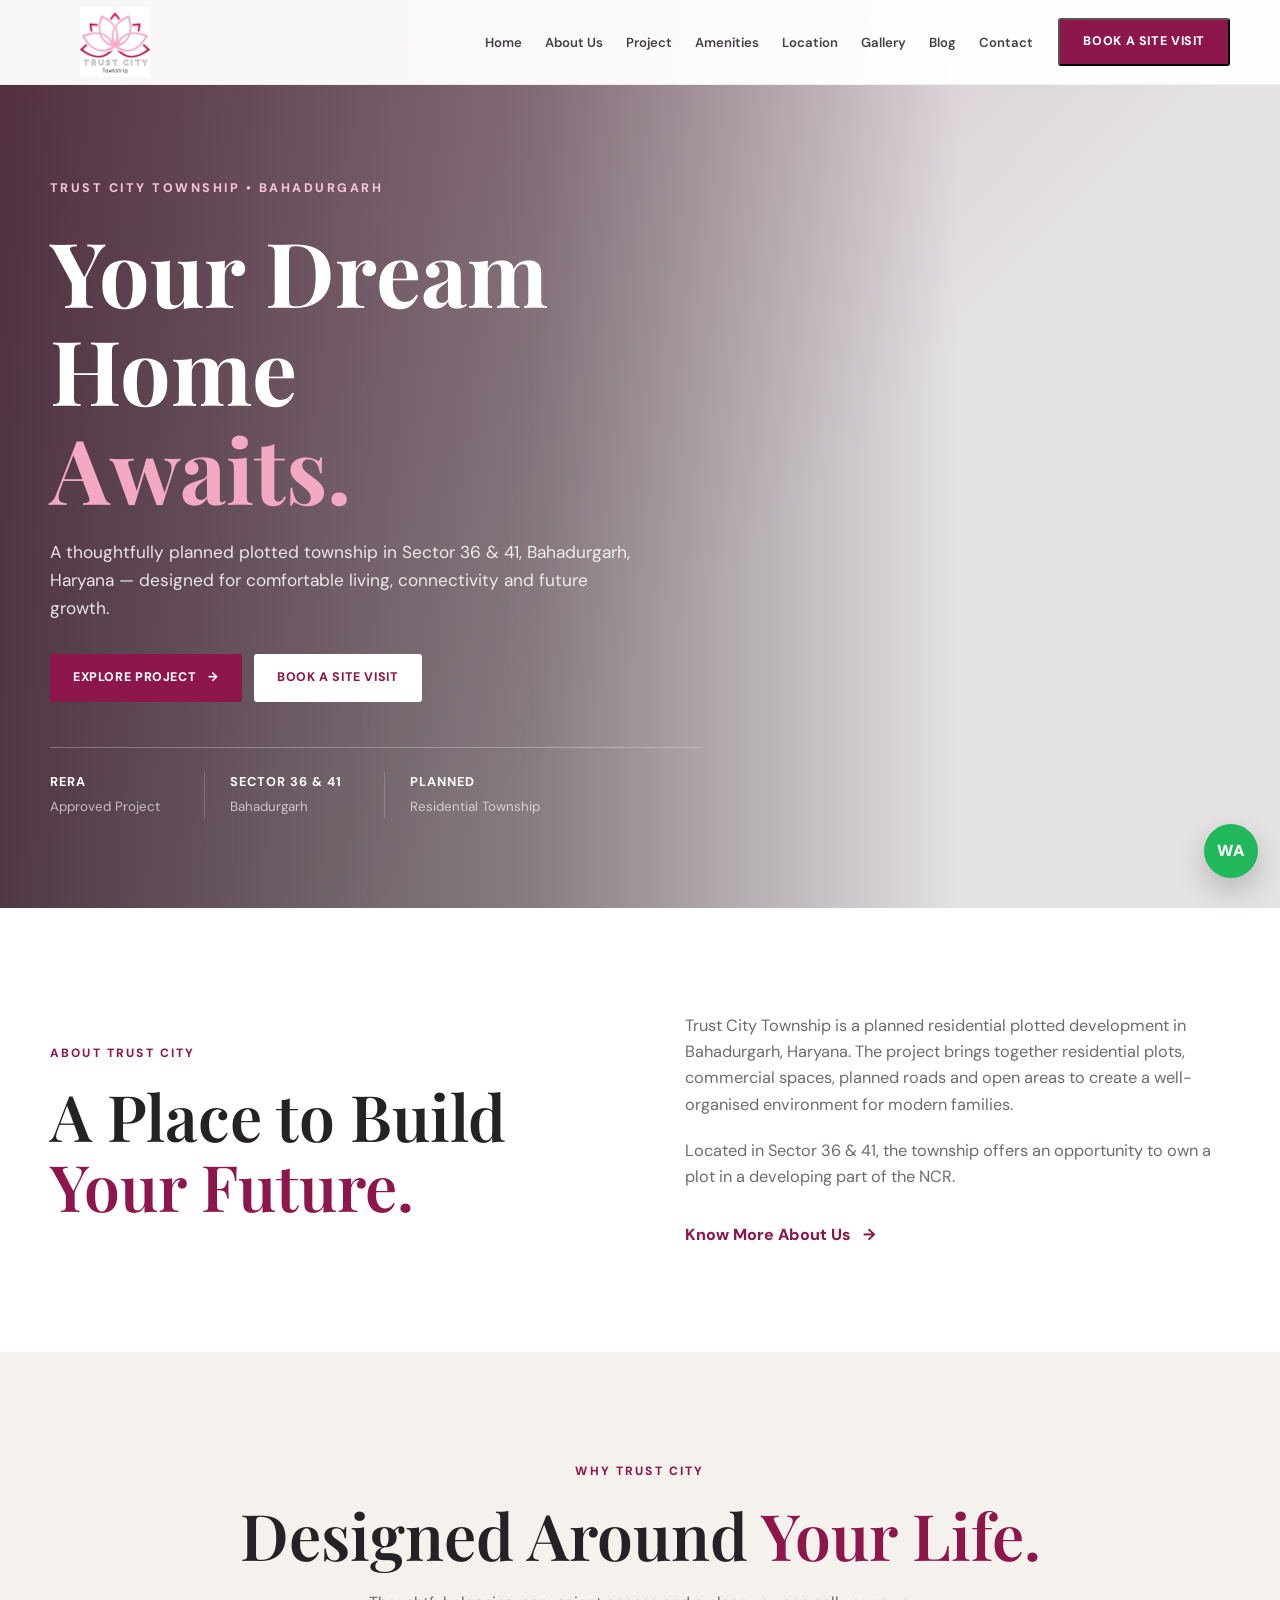
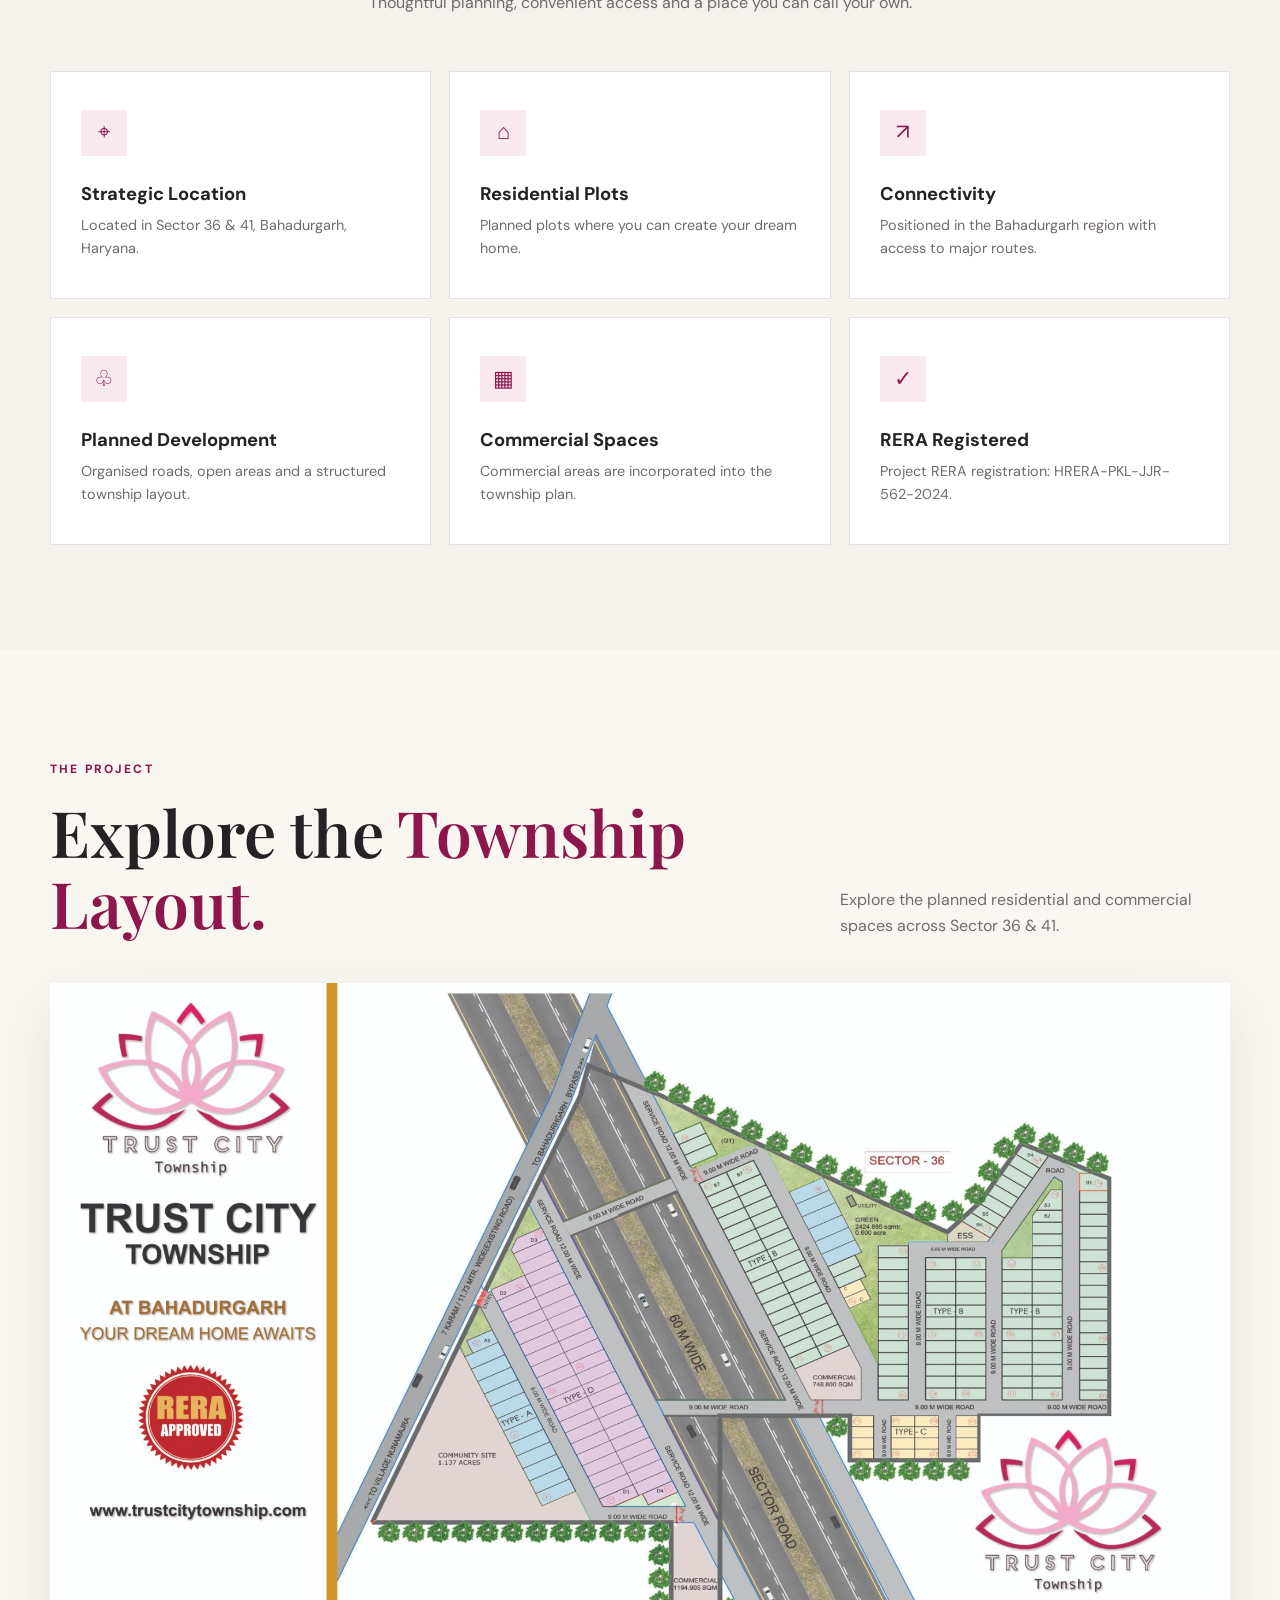
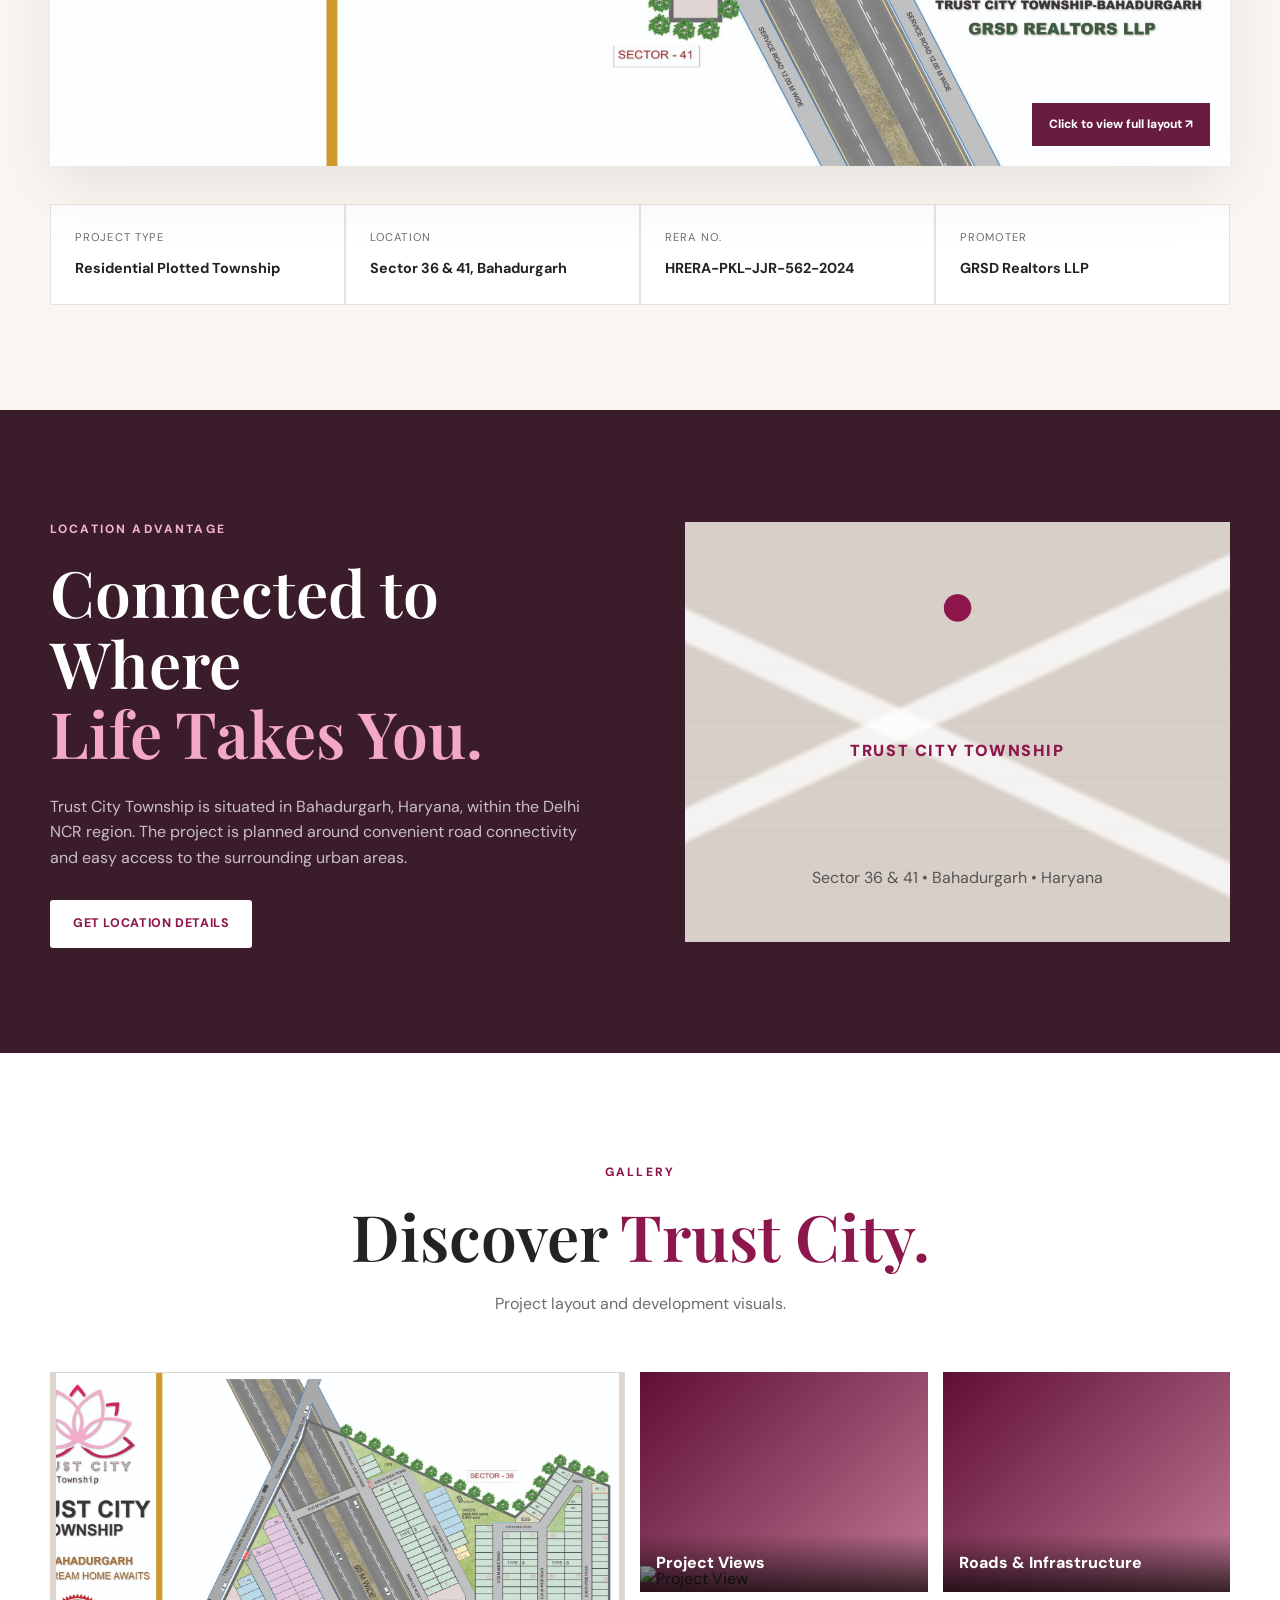
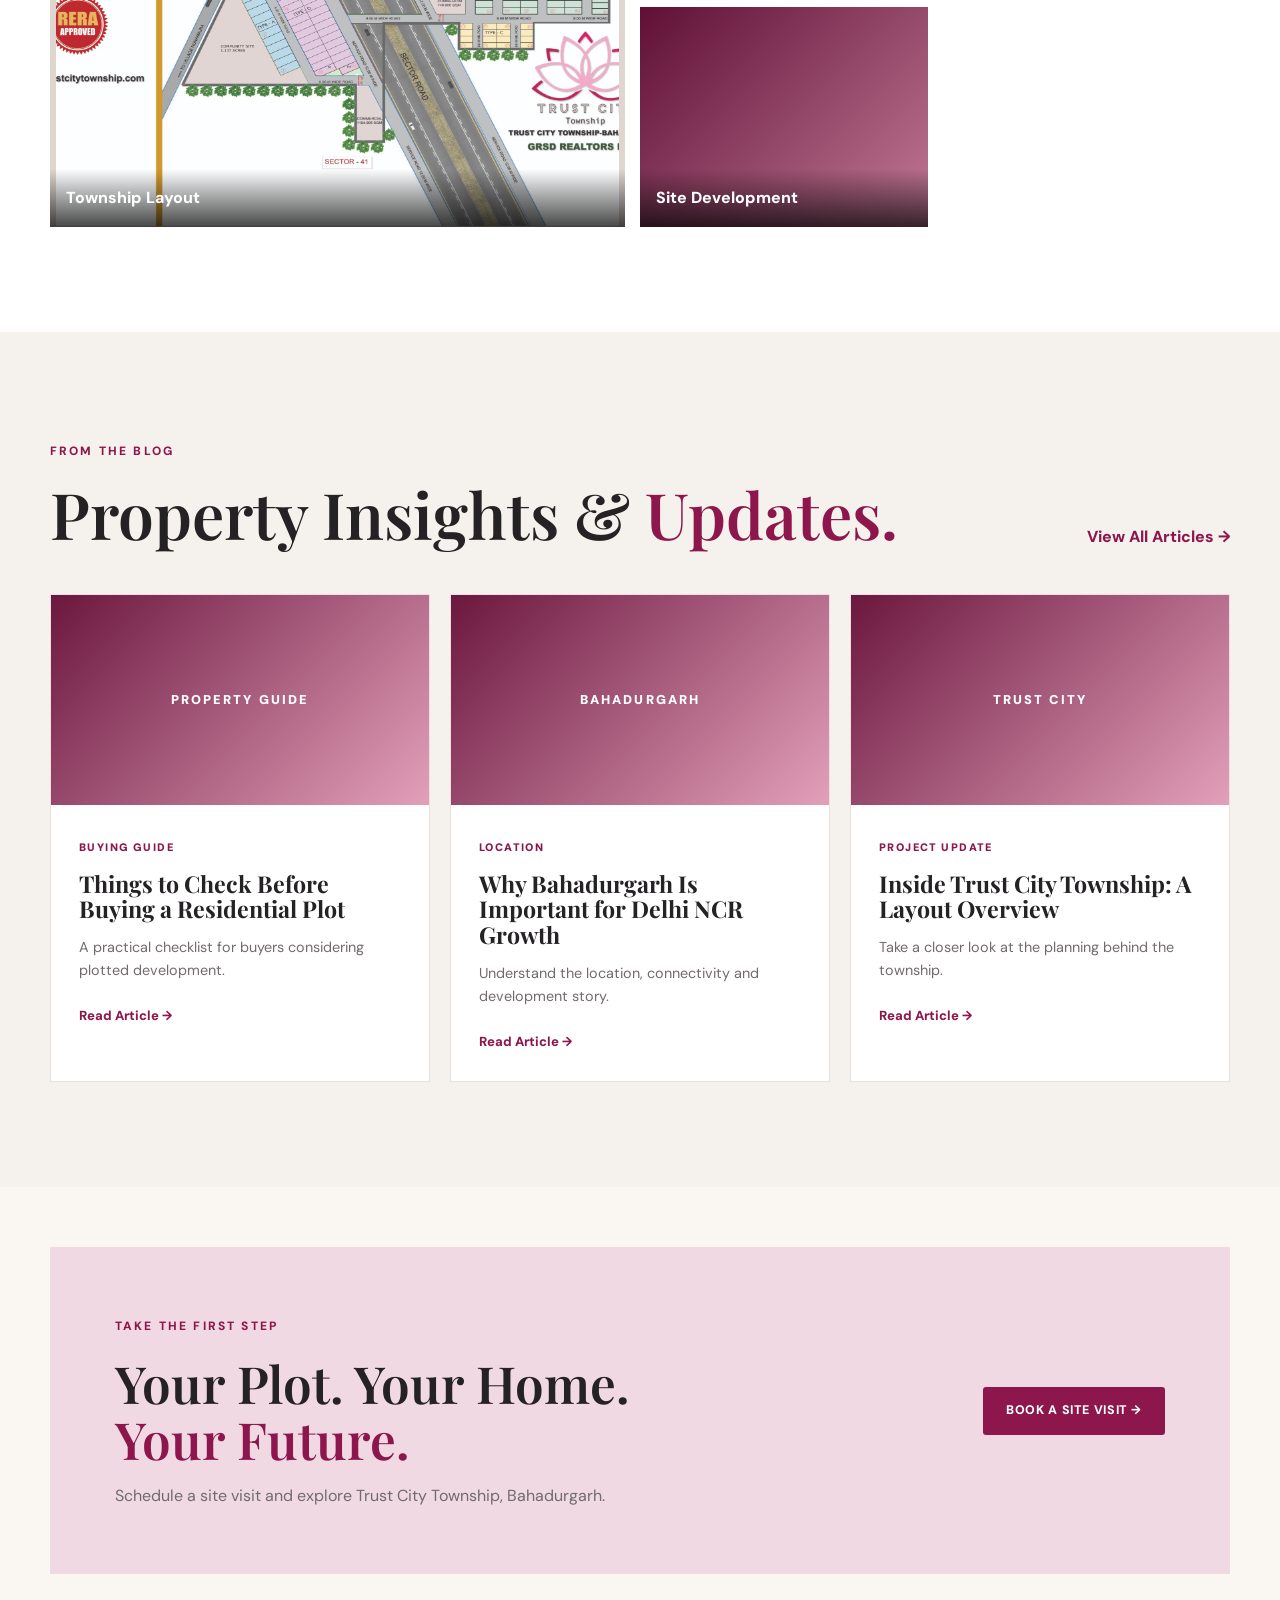
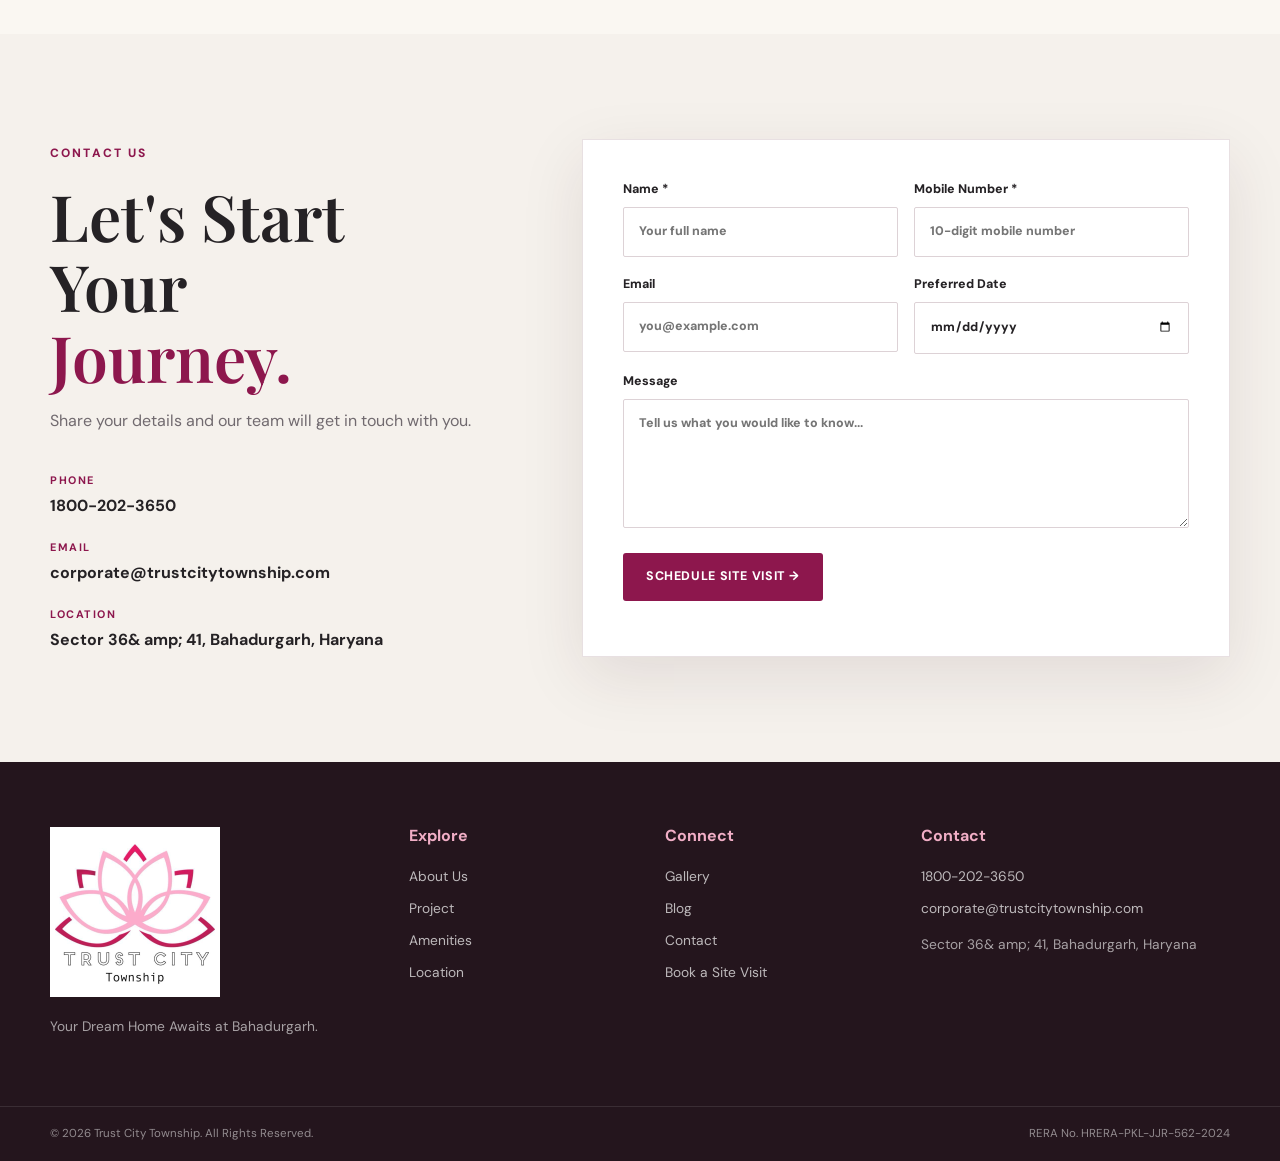
==== index.html @ a0c11e80 "first commit" ====
<!DOCTYPE html>
<html lang="en">
<head>
  <meta charset="UTF-8" />
  <meta name="viewport" content="width=device-width, initial-scale=1.0" />
  <meta name="description" content="Trust City Township — Your Dream Home Awaits at Bahadurgarh. Explore residential plots, township layout, location and site visit enquiries." />
  <meta name="keywords" content="Trust City Township, Bahadurgarh plots, residential plots Bahadurgarh, Sector 36 Bahadurgarh, Sector 41 Bahadurgarh" />
  <meta name="theme-color" content="#8d174d" />
  <title>Trust City Township | Bahadurgarh</title>
  <link rel="preconnect" href="https://fonts.googleapis.com">
  <link rel="preconnect" href="https://fonts.gstatic.com" crossorigin>
  <link href="https://fonts.googleapis.com/css2?family=DM+Sans:wght@400;500;600;700&family=Playfair+Display:wght@500;600;700&display=swap" rel="stylesheet">
  <link rel="stylesheet" href="style.css" />
</head>
<style>/* =========================================
   BOOK A SITE VISIT POPUP
========================================= */

.site-visit-overlay {
  position: fixed;
  inset: 0;
  background: rgba(20, 10, 15, 0.68);
  backdrop-filter: blur(4px);
  -webkit-backdrop-filter: blur(4px);

  display: none;
  align-items: center;
  justify-content: center;

  padding: 20px;
  z-index: 99999;

  animation: overlayFade .25s ease;
}

.site-visit-overlay.show {
  display: flex;
}


/* POPUP */

.site-visit-popup {
  width: min(920px, 100%);
  max-height: 92vh;

  background: #fff;

  display: grid;
  grid-template-columns: 42% 58%;

  position: relative;

  overflow: auto;

  box-shadow: 0 30px 100px rgba(0,0,0,.35);

  animation: popupOpen .3s ease;
}


/* LEFT SIDE */

.site-visit-left {
  background: #351321;
  color: #fff;

  padding: 45px 38px;

  display: flex;
  flex-direction: column;
  justify-content: center;

  position: relative;
  overflow: hidden;
}

.site-visit-left::before {
  content: "";

  position: absolute;

  width: 300px;
  height: 300px;

  border: 1px solid rgba(232,164,187,.18);

  border-radius: 50%;

  right: -140px;
  bottom: -120px;
}

.site-visit-left::after {
  content: "";

  position: absolute;

  width: 170px;
  height: 170px;

  border: 1px solid rgba(232,164,187,.12);

  border-radius: 50%;

  left: -100px;
  top: -80px;
}

.site-visit-label {
  color: #e8a4bb;

  font-size: 10px;
  font-weight: 800;

  letter-spacing: .18em;
  text-transform: uppercase;

  margin-bottom: 16px;
}

.site-visit-left h2 {
  font-family: "Playfair Display", serif;

  font-size: 45px;
  line-height: 1.08;

  margin-bottom: 18px;

  position: relative;
  z-index: 2;
}

.site-visit-left h2 em {
  color: #e8a4bb;
  font-style: normal;
}

.site-visit-left > p {
  color: rgba(255,255,255,.68);

  font-size: 13px;
  line-height: 1.8;

  margin-bottom: 28px;

  position: relative;
  z-index: 2;
}


/* BENEFITS */

.visit-benefits {
  position: relative;
  z-index: 2;
}

.visit-benefit {
  display: flex;
  align-items: center;

  gap: 12px;

  margin: 13px 0;

  color: rgba(255,255,255,.8);

  font-size: 12px;
}

.visit-check {
  width: 25px;
  height: 25px;

  border-radius: 50%;

  display: flex;
  align-items: center;
  justify-content: center;

  background: rgba(232,164,187,.13);

  color: #e8a4bb;

  font-size: 12px;
}


/* RIGHT SIDE */

.site-visit-right {
  padding: 42px 42px;

  background: #fff;

  position: relative;
}

.site-visit-right h3 {
  font-family: "Playfair Display", serif;

  font-size: 35px;

  color: #211d20;

  margin-bottom: 7px;
}

.site-visit-right > p {
  color: #777176;

  font-size: 13px;

  margin-bottom: 25px;
}


/* CLOSE BUTTON */

.site-visit-close {
  position: absolute;

  top: 15px;
  right: 15px;

  width: 38px;
  height: 38px;

  border: 1px solid #e8dfe3;

  background: #fff;

  color: #555;

  border-radius: 50%;

  font-size: 22px;

  line-height: 1;

  cursor: pointer;

  display: flex;
  align-items: center;
  justify-content: center;

  transition: .2s;

  z-index: 5;
}

.site-visit-close:hover {
  background: #861548;
  border-color: #861548;
  color: #fff;
}


/* FORM */

.visit-form-row {
  display: grid;

  grid-template-columns: 1fr 1fr;

  gap: 14px;
}

.visit-form-group {
  margin-bottom: 15px;
}

.visit-form-group label {
  display: block;

  color: #4c464a;

  font-size: 10px;

  font-weight: 800;

  text-transform: uppercase;

  letter-spacing: .07em;

  margin-bottom: 7px;
}

.visit-form-group input,
.visit-form-group select,
.visit-form-group textarea {
  width: 100%;

  border: 1px solid #e8dfe3;

  background: #fff;

  padding: 12px 13px;

  outline: none;

  color: #211d20;

  font-size: 13px;

  transition: .2s;
}

.visit-form-group input:focus,
.visit-form-group select:focus,
.visit-form-group textarea:focus {
  border-color: #861548;

  box-shadow:
    0 0 0 3px rgba(134,21,72,.06);
}

.visit-form-group textarea {
  min-height: 75px;

  resize: vertical;
}


/* SUBMIT */

.visit-submit {
  width: 100%;

  border: none;

  background: #861548;

  color: #fff;

  padding: 15px;

  font-size: 11px;

  font-weight: 800;

  letter-spacing: .08em;

  text-transform: uppercase;

  cursor: pointer;

  transition: .25s;
}

.visit-submit:hover {
  background: #6d103b;

  transform: translateY(-2px);
}

.visit-note {
  color: #999;

  font-size: 9px;

  line-height: 1.5;

  margin-top: 9px;

  text-align: center;
}


/* ANIMATIONS */

@keyframes overlayFade {

  from {
    opacity: 0;
  }

  to {
    opacity: 1;
  }

}

@keyframes popupOpen {

  from {
    opacity: 0;
    transform: translateY(25px) scale(.97);
  }

  to {
    opacity: 1;
    transform: translateY(0) scale(1);
  }

}


/* MOBILE */

@media(max-width: 700px) {

  .site-visit-overlay {
    padding: 12px;
  }

  .site-visit-popup {
    grid-template-columns: 1fr;

    max-height: 94vh;

    overflow-y: auto;
  }

  .site-visit-left {
    padding: 30px 25px;
  }

  .site-visit-left h2 {
    font-size: 35px;
  }

  .visit-benefits {
    display: grid;

    grid-template-columns: 1fr 1fr;

    gap: 5px 12px;
  }

  .visit-benefit {
    margin: 7px 0;
  }

  .site-visit-right {
    padding: 32px 22px;
  }

  .site-visit-right h3 {
    font-size: 30px;
  }

  .visit-form-row {
    grid-template-columns: 1fr;
    gap: 0;
  }

}</style>

<body>
  <header class="header" id="header">
    <div class="container nav">
      <a class="brand" href="index.html" aria-label="Trust City Township home">
        <img src="assets/trust-city-logo.jpg" alt="Trust City Township logo" />
      </a>

      <button class="menu-toggle" id="menuToggle" aria-label="Open menu" aria-expanded="false">
        <span></span><span></span><span></span>
      </button>

      <nav class="nav-links" id="navLinks">
        <a href="index.html">Home</a>
        <a href="aboutus.html">About Us</a>
        <a href="project.html">Project</a>
        <a href="amenities.html">Amenities</a>
        <a href="location.html">Location</a>
        <a href="gallery.html">Gallery</a>
        <a href="blog.html">Blog</a>
        <a href="contact.html">Contact</a>
      </nav>

     <button class="nav-cta" onclick="openSiteVisit()">
  Book a Site Visit
</button>
    </div>
  </header>

  <main>
    <section class="hero" id="home">
      <div class="hero-overlay"></div>
      <div class="container hero-content">
        <div class="hero-copy">
          <span class="eyebrow">TRUST CITY TOWNSHIP • BAHADURGARH</span>
          <h1>Your Dream Home <span>Awaits.</span></h1>
          <p>
            A thoughtfully planned plotted township in Sector 36 &amp; 41,
            Bahadurgarh, Haryana — designed for comfortable living,
            connectivity and future growth.
          </p>
          <div class="hero-actions">
            <a class="btn btn-primary" href="project.html">Explore Project <span>→</span></a>
            <a class="btn btn-light" href="contact.html">Book a Site Visit</a>
          </div>

          <div class="trust-strip">
            <div><strong>RERA</strong><small>Approved Project</small></div>
            <div><strong>SECTOR 36 &amp; 41</strong><small>Bahadurgarh</small></div>
            <div><strong>PLANNED</strong><small>Residential Township</small></div>
          </div>
        </div>
      </div>
    </section>

    <section class="intro section" id="about">
      <div class="container two-col">
        <div>
          <span class="section-label">ABOUT TRUST CITY</span>
          <h2>A Place to Build<br><em>Your Future.</em></h2>
        </div>
        <div class="section-text">
          <p>
            Trust City Township is a planned residential plotted development
            in Bahadurgarh, Haryana. The project brings together residential
            plots, commercial spaces, planned roads and open areas to create
            a well-organised environment for modern families.
          </p>
          <p>
            Located in Sector 36 &amp; 41, the township offers an opportunity
            to own a plot in a developing part of the NCR.
          </p>
          <a class="text-link" href="aboutus.html">Know More About Us <span>→</span></a>
        </div>
      </div>
    </section>

    <section class="features section section-soft" id="amenities">
      <div class="container">
        <div class="section-heading center">
          <span class="section-label">WHY TRUST CITY</span>
          <h2>Designed Around <em>Your Life.</em></h2>
          <p>Thoughtful planning, convenient access and a place you can call your own.</p>
        </div>

        <div class="feature-grid">
          <article class="feature-card">
            <div class="icon">⌖</div>
            <h3>Strategic Location</h3>
            <p>Located in Sector 36 &amp; 41, Bahadurgarh, Haryana.</p>
          </article>
          <article class="feature-card">
            <div class="icon">⌂</div>
            <h3>Residential Plots</h3>
            <p>Planned plots where you can create your dream home.</p>
          </article>
          <article class="feature-card">
            <div class="icon">↗</div>
            <h3>Connectivity</h3>
            <p>Positioned in the Bahadurgarh region with access to major routes.</p>
          </article>
          <article class="feature-card">
            <div class="icon">♧</div>
            <h3>Planned Development</h3>
            <p>Organised roads, open areas and a structured township layout.</p>
          </article>
          <article class="feature-card">
            <div class="icon">▦</div>
            <h3>Commercial Spaces</h3>
            <p>Commercial areas are incorporated into the township plan.</p>
          </article>
          <article class="feature-card">
            <div class="icon">✓</div>
            <h3>RERA Registered</h3>
            <p>Project RERA registration: HRERA-PKL-JJR-562-2024.</p>
          </article>
        </div>
      </div>
    </section>

    <section class="project section" id="project">
      <div class="container">
        <div class="project-heading">
          <div>
            <span class="section-label">THE PROJECT</span>
            <h2>Explore the <em>Township Layout.</em></h2>
          </div>
          <p>
            Explore the planned residential and commercial spaces across
            Sector 36 &amp; 41.
          </p>
        </div>

        <button class="layout-viewer" id="layoutViewer" aria-label="Open full township layout">
          <img src="assets/trust-city-layout.jpg" alt="Trust City Township layout plan" />
          <span class="zoom-badge">Click to view full layout ↗</span>
        </button>

        <div class="project-stats">
          <div><span>Project Type</span><strong>Residential Plotted Township</strong></div>
          <div><span>Location</span><strong>Sector 36 &amp; 41, Bahadurgarh</strong></div>
          <div><span>RERA No.</span><strong>HRERA-PKL-JJR-562-2024</strong></div>
          <div><span>Promoter</span><strong>GRSD Realtors LLP</strong></div>
        </div>
      </div>
    </section>

    <section class="location section section-dark" id="location">
      <div class="container two-col location-grid">
        <div>
          <span class="section-label light">LOCATION ADVANTAGE</span>
          <h2>Connected to Where<br><em>Life Takes You.</em></h2>
          <p>
            Trust City Township is situated in Bahadurgarh, Haryana, within
            the Delhi NCR region. The project is planned around convenient
            road connectivity and easy access to the surrounding urban areas.
          </p>
          <a class="btn btn-light" href="contact.html">Get Location Details</a>
        </div>

        <div class="location-card">
          <div class="map-placeholder">
            <div class="pin">●</div>
            <div class="map-label">TRUST CITY TOWNSHIP</div>
            <div class="map-sub">Sector 36 &amp; 41 • Bahadurgarh • Haryana</div>
          </div>
        </div>
      </div>
    </section>

    <section class="gallery section" id="gallery">
      <div class="container">
        <div class="section-heading center">
          <span class="section-label">GALLERY</span>
          <h2>Discover <em>Trust City.</em></h2>
          <p>Project layout and development visuals.</p>
        </div>

        <div class="gallery-grid">
          <button class="gallery-item gallery-large" data-image="assets/GRSD Day_page-0001 (2) (1).jpg" aria-label="View full township layout">
            <img src="assets/trust-city-layout.jpg" alt="Trust City township layout" />
            <span>Township Layout</span>
          </button>
          <div class="gallery-placeholder"><img src="assets/GRSD Day_page-0001 (2) (1).jpg" alt="Project View"><span>Project Views</span></div>
          <div class="gallery-placeholder"><span>Roads &amp; Infrastructure</span></div>
          <div class="gallery-placeholder"><span>Site Development</span></div>
        </div>
      </div>
    </section>

    <section class="blog section section-soft" id="blog">
      <div class="container">
        <div class="project-heading">
          <div>
            <span class="section-label">FROM THE BLOG</span>
            <h2>Property Insights &amp; <em>Updates.</em></h2>
          </div>
          <a class="text-link" href="#contact">View All Articles →</a>
        </div>

        <div class="blog-grid">
          <article class="blog-card">
            <div class="blog-image">PROPERTY GUIDE</div>
            <div class="blog-body">
              <span>BUYING GUIDE</span>
              <h3>Things to Check Before Buying a Residential Plot</h3>
              <p>A practical checklist for buyers considering plotted development.</p>
              <a href="#contact">Read Article →</a>
            </div>
          </article>
          <article class="blog-card">
            <div class="blog-image">BAHADURGARH</div>
            <div class="blog-body">
              <span>LOCATION</span>
              <h3>Why Bahadurgarh Is Important for Delhi NCR Growth</h3>
              <p>Understand the location, connectivity and development story.</p>
              <a href="#contact">Read Article →</a>
            </div>
          </article>
          <article class="blog-card">
            <div class="blog-image">TRUST CITY</div>
            <div class="blog-body">
              <span>PROJECT UPDATE</span>
              <h3>Inside Trust City Township: A Layout Overview</h3>
              <p>Take a closer look at the planning behind the township.</p>
              <a href="#contact">Read Article →</a>
            </div>
          </article>
        </div>
      </div>
    </section>

    <section class="cta section" id="contact">
      <div class="container cta-box">
        <div>
          <span class="section-label">TAKE THE FIRST STEP</span>
          <h2>Your Plot. Your Home.<br><em>Your Future.</em></h2>
          <p>Schedule a site visit and explore Trust City Township, Bahadurgarh.</p>
        </div>
        <a class="btn btn-primary" href="#enquiry">Book a Site Visit →</a>
      </div>
    </section>

    <section class="contact section section-soft" id="enquiry">
      <div class="container contact-grid">
        <div>
          <span class="section-label">CONTACT US</span>
          <h2>Let's Start Your<br><em>Journey.</em></h2>
          <p>Share your details and our team will get in touch with you.</p>

          <div class="contact-details">
            <a href="tel:18002023650"><span>PHONE</span>1800-202-3650</a>
            <a href="mailto:corporate@trustcitytownship.com"><span>EMAIL</span>corporate@trustcitytownship.com</a>
            <div><span>LOCATION</span>Sector 36& amp; 41, Bahadurgarh, Haryana</div>
          </div>
        </div>

        <form class="enquiry-form" id="enquiryForm">
          <div class="form-row">
            <label>Name *
              <input type="text" name="name" placeholder="Your full name" required />
            </label>
            <label>Mobile Number *
              <input type="tel" name="phone" placeholder="10-digit mobile number" required />
            </label>
          </div>
          <div class="form-row">
            <label>Email
              <input type="email" name="email" placeholder="you@example.com" />
            </label>
            <label>Preferred Date
              <input type="date" name="date" />
            </label>
          </div>
          <label>Message
            <textarea name="message" rows="5" placeholder="Tell us what you would like to know..."></textarea>
          </label>
          <button class="btn btn-primary" type="submit">Schedule Site Visit →</button>
          <p class="form-note" id="formNote"></p>
        </form>
      </div>
    </section>
  </main>

  <footer class="footer">
    <div class="container footer-grid">
      <div>
        <img src="assets/trust-city-logo.jpg" alt="Trust City Township" class="footer-logo" />
        <p>Your Dream Home Awaits at Bahadurgarh.</p>
      </div>
      <div>
        <h4>Explore</h4>
        <a href="#about">About Us</a>
        <a href="#project">Project</a>
        <a href="#amenities">Amenities</a>
        <a href="#location">Location</a>
      </div>
      <div>
        <h4>Connect</h4>
        <a href="#gallery">Gallery</a>
        <a href="#blog">Blog</a>
        <a href="#contact">Contact</a>
        <a href="#enquiry">Book a Site Visit</a>
      </div>
      <div>
        <h4>Contact</h4>
        <a href="tel:18002023650">1800-202-3650</a>
        <a href="mailto:corporate@trustcitytownship.com">corporate@trustcitytownship.com</a>
        <p>Sector 36& amp; 41, Bahadurgarh, Haryana</p>
      </div>
    </div>
    <div class="footer-bottom">
      <div class="container">
        <span>© 2026 Trust City Township. All Rights Reserved.</span>
        <span>RERA No. HRERA-PKL-JJR-562-2024</span>
      </div>
    </div>
  </footer>

  <div class="modal" id="imageModal" aria-hidden="true">
    <button class="modal-close" id="modalClose" aria-label="Close">×</button>
    <img id="modalImage" src="" alt="Trust City Township layout" />
  </div>

  <a class="floating-whatsapp" href="https://wa.me/918000000000?text=Hello%20Trust%20City%20Township%2C%20I%20would%20like%20project%20details." target="_blank" rel="noopener" aria-label="WhatsApp">
    WA
  </a>

  <script src="script.js"></script>
</body>
</html>
---- style.css ----
:root {
  --wine: #8d174d;
  --wine-dark: #5f0f35;
  --pink: #ef9fbd;
  --gold: #c7952d;
  --cream: #faf7f2;
  --soft: #f5f1ec;
  --text: #252225;
  --muted: #716a6f;
  --white: #fff;
  --border: #e8e0e2;
  --shadow: 0 20px 60px rgba(55, 25, 40, .10);
}

* { box-sizing: border-box; }
html { scroll-behavior: smooth; }
body {
  margin: 0;
  color: var(--text);
  background: var(--white);
  font-family: "DM Sans", sans-serif;
  line-height: 1.6;
}
button, input, textarea { font: inherit; }
button { cursor: pointer; }
a { color: inherit; text-decoration: none; }
img { max-width: 100%; display: block; }

.container { width: min(1180px, calc(100% - 40px)); margin: auto; }
.section { padding: 105px 0; }
.section-soft { background: var(--soft); }
.section-label {
  display: inline-block;
  color: var(--wine);
  font-size: .75rem;
  font-weight: 800;
  letter-spacing: .18em;
  margin-bottom: 18px;
}
.section-label.light { color: #f3b3cb; }
h1, h2, h3, h4 { margin: 0; line-height: 1.1; }
h1, h2 { font-family: "Playfair Display", serif; }
h2 { font-size: clamp(2.5rem, 5vw, 4.2rem); font-weight: 600; }
h2 em { color: var(--wine); font-style: normal; }
p { color: var(--muted); }

.header {
  position: fixed;
  inset: 0 0 auto;
  z-index: 50;
  background: rgba(255,255,255,.96);
  border-bottom: 1px solid rgba(0,0,0,.05);
  backdrop-filter: blur(12px);
}
.nav { height: 84px; display: flex; align-items: center; gap: 25px; }
.brand img { width: 130px; height: 70px; object-fit: contain; mix-blend-mode: multiply; }
.nav-links { display: flex; align-items: center; gap: 23px; margin-left: auto; }
.nav-links a { font-size: .82rem; font-weight: 600; color: #454044; transition: .2s; }
.nav-links a:hover { color: var(--wine); }
.nav-cta, .btn {
  display: inline-flex;
  justify-content: center;
  align-items: center;
  gap: 12px;
  min-height: 48px;
  padding: 0 23px;
  border-radius: 3px;
  font-weight: 800;
  font-size: .78rem;
  letter-spacing: .05em;
  text-transform: uppercase;
  transition: transform .2s, box-shadow .2s, background .2s;
}
.nav-cta, .btn-primary { color: #fff; background: var(--wine); }
.nav-cta:hover, .btn-primary:hover { transform: translateY(-2px); box-shadow: 0 12px 25px rgba(141,23,77,.22); }
.btn-light { color: var(--wine); background: #fff; }
.btn-light:hover { transform: translateY(-2px); box-shadow: 0 12px 25px rgba(255,255,255,.15); }

.menu-toggle { display: none; border: 0; background: none; padding: 8px; }
.menu-toggle span { width: 25px; height: 2px; background: var(--wine); display: block; margin: 5px; }

.hero {
  min-height: 820px;
  padding-top: 84px;
  display: flex;
  align-items: center;
  position: relative;
  overflow: hidden;
  background:
    linear-gradient(90deg, rgba(38,18,29,.82) 0%, rgba(38,18,29,.55) 42%, rgba(38,18,29,.12) 75%),
    url("assets/GRSD\ Day_page-0001\ \(2\)\ \(1\).jpg") center/cover no-repeat;
}
.hero-overlay { position: absolute; inset: 0; background: linear-gradient(135deg, rgba(95,15,53,.30), transparent 60%); }
.hero-content { position: relative; z-index: 2; }
.hero-copy { max-width: 650px; padding: 90px 0; }
.eyebrow { color: #f6c3d7; font-size: .78rem; font-weight: 800; letter-spacing: .2em; }
.hero h1 { color: #fff; font-size: clamp(3.5rem, 7vw, 6.4rem); margin: 22px 0; }
.hero h1 span { color: #f3a8c4; display: block; }
.hero p { color: rgba(255,255,255,.86); font-size: 1.08rem; max-width: 590px; }
.hero-actions { display: flex; gap: 12px; margin: 32px 0 45px; }
.trust-strip { display: flex; gap: 0; border-top: 1px solid rgba(255,255,255,.28); padding-top: 24px; }
.trust-strip div { min-width: 155px; padding-right: 25px; margin-right: 25px; border-right: 1px solid rgba(255,255,255,.2); }
.trust-strip div:last-child { border: 0; }
.trust-strip strong { color: #fff; display: block; font-size: .8rem; letter-spacing: .08em; }
.trust-strip small { color: rgba(255,255,255,.65); }

.two-col { display: grid; grid-template-columns: 1fr 1fr; gap: 90px; align-items: center; }
.section-text { max-width: 600px; }
.section-text p { font-size: 1.02rem; margin: 0 0 20px; }
.text-link { color: var(--wine); font-weight: 800; display: inline-flex; gap: 12px; margin-top: 12px; }

.section-heading { margin-bottom: 55px; }
.section-heading.center { text-align: center; }
.section-heading p { max-width: 600px; margin: 20px auto 0; }

.feature-grid { display: grid; grid-template-columns: repeat(3, 1fr); gap: 18px; }
.feature-card {
  background: #fff; padding: 38px 30px; min-height: 215px;
  border: 1px solid var(--border); transition: .25s;
}
.feature-card:hover { transform: translateY(-7px); box-shadow: var(--shadow); border-color: #efc4d3; }
.icon {
  width: 46px; height: 46px; display: grid; place-items: center;
  background: #faeaf0; color: var(--wine); font-size: 1.35rem; margin-bottom: 28px;
}
.feature-card h3 { font-size: 1.15rem; margin-bottom: 10px; }
.feature-card p { font-size: .9rem; margin: 0; }

.project { background: var(--cream); }
.project-heading { display: flex; align-items: end; justify-content: space-between; gap: 40px; margin-bottom: 45px; }
.project-heading > p { max-width: 390px; margin: 0; }
.layout-viewer { position: relative; border: 0; padding: 0; width: 100%; background: #fff; box-shadow: var(--shadow); overflow: hidden; }
.layout-viewer img { width: 100%; height: auto; transition: transform .4s; }
.layout-viewer:hover img { transform: scale(1.015); }
.zoom-badge {
  position: absolute; right: 20px; bottom: 20px; background: rgba(95,15,53,.94);
  color: #fff; padding: 12px 17px; font-size: .75rem; font-weight: 800;
}
.project-stats { display: grid; grid-template-columns: repeat(4, 1fr); margin-top: 30px; }
.project-stats div { padding: 24px; border: 1px solid var(--border); background: #fff; }
.project-stats span { display: block; color: var(--muted); font-size: .7rem; text-transform: uppercase; letter-spacing: .1em; margin-bottom: 8px; }
.project-stats strong { font-size: .9rem; }

.section-dark { background: #3b1c2b; color: #fff; }
.section-dark p { color: rgba(255,255,255,.72); max-width: 580px; margin: 25px 0 30px; }
.section-dark h2 em { color: #f3a8c4; }
.location-card { min-height: 420px; background: #d8d0c8; position: relative; overflow: hidden; }
.map-placeholder {
  position: absolute; inset: 0;
  background:
    linear-gradient(25deg, transparent 44%, rgba(255,255,255,.75) 45%, rgba(255,255,255,.75) 49%, transparent 50%),
    linear-gradient(155deg, transparent 42%, rgba(255,255,255,.75) 43%, rgba(255,255,255,.75) 47%, transparent 48%),
    repeating-linear-gradient(0deg, rgba(100,100,100,.06) 0 1px, transparent 1px 55px);
  display: grid; place-items: center;
  text-align: center;
}
.pin { font-size: 4rem; color: var(--wine); line-height: 1; }
.map-label { font-weight: 900; color: var(--wine); letter-spacing: .1em; }
.map-sub { color: #555; }

.gallery-grid { display: grid; grid-template-columns: 2fr 1fr 1fr; grid-auto-rows: 220px; gap: 15px; }
.gallery-item, .gallery-placeholder { border: 0; position: relative; overflow: hidden; background: #dfd6d0; }
.gallery-item img { width: 100%; height: 100%; object-fit: cover; }
.gallery-item span, .gallery-placeholder span {
  position: absolute; bottom: 0; left: 0; right: 0; padding: 16px;
  color: #fff; font-weight: 800; background: linear-gradient(transparent, rgba(0,0,0,.72));
  text-align: left;
}
.gallery-large { grid-row: span 2; }
.gallery-placeholder {
  display: flex; align-items: end; justify-content: start;
  background: linear-gradient(135deg, #5f0f35, #c17895);
}

.blog-grid { display: grid; grid-template-columns: repeat(3, 1fr); gap: 20px; }
.blog-card { background: #fff; border: 1px solid var(--border); }
.blog-image { height: 210px; display: grid; place-items: center; background: linear-gradient(135deg, #6b173f, #e3a0b9); color: #fff; font-size: .8rem; font-weight: 900; letter-spacing: .16em; }
.blog-body { padding: 28px; }
.blog-body > span { color: var(--wine); font-size: .68rem; font-weight: 900; letter-spacing: .13em; }
.blog-body h3 { font-family: "Playfair Display", serif; font-size: 1.45rem; margin: 12px 0; }
.blog-body p { font-size: .9rem; margin-bottom: 20px; }
.blog-body a { color: var(--wine); font-weight: 800; font-size: .82rem; }

.cta { padding: 60px 0; background: var(--cream); }
.cta-box { padding: 65px; background: #f0d9e2; display: flex; align-items: center; justify-content: space-between; gap: 40px; }
.cta-box h2 { font-size: clamp(2.4rem, 4vw, 3.7rem); }
.cta-box p { margin-bottom: 0; }

.contact-grid { display: grid; grid-template-columns: .8fr 1.2fr; gap: 100px; }
.contact-details { margin-top: 38px; display: grid; gap: 20px; }
.contact-details a, .contact-details div { font-weight: 700; }
.contact-details span { display: block; color: var(--wine); font-size: .68rem; letter-spacing: .14em; margin-bottom: 4px; }
.enquiry-form { background: #fff; padding: 40px; border: 1px solid var(--border); box-shadow: var(--shadow); }
.form-row { display: grid; grid-template-columns: 1fr 1fr; gap: 16px; }
.enquiry-form label { display: block; font-size: .78rem; font-weight: 800; margin-bottom: 18px; }
.enquiry-form input, .enquiry-form textarea {
  width: 100%; border: 1px solid #ddd2d6; padding: 14px 15px; margin-top: 7px; outline: 0;
  background: #fff; color: var(--text); border-radius: 2px;
}
.enquiry-form input:focus, .enquiry-form textarea:focus { border-color: var(--wine); }
.enquiry-form button { border: 0; }
.form-note { font-size: .82rem; margin: 15px 0 0; }

.footer { background: #24151d; color: #fff; padding-top: 65px; }
.footer-grid { display: grid; grid-template-columns: 1.5fr 1fr 1fr 1.5fr; gap: 50px; padding-bottom: 55px; }
.footer-logo { width: 170px; background: #fff; padding: 5px; margin-bottom: 18px; }
.footer p { color: rgba(255,255,255,.6); font-size: .86rem; }
.footer h4 { color: #f1aec6; margin-bottom: 20px; }
.footer a { display: block; color: rgba(255,255,255,.7); margin: 10px 0; font-size: .86rem; }
.footer a:hover { color: #fff; }
.footer-bottom { border-top: 1px solid rgba(255,255,255,.1); padding: 18px 0; }
.footer-bottom .container { display: flex; justify-content: space-between; gap: 20px; color: rgba(255,255,255,.5); font-size: .72rem; }

.modal { position: fixed; inset: 0; z-index: 100; background: rgba(15,5,10,.93); display: none; align-items: center; justify-content: center; padding: 30px; }
.modal.open { display: flex; }
.modal img { max-width: 95vw; max-height: 90vh; object-fit: contain; }
.modal-close { position: absolute; top: 18px; right: 25px; background: none; border: 0; color: #fff; font-size: 3rem; }

.floating-whatsapp {
  position: fixed; z-index: 40; right: 22px; bottom: 22px; width: 54px; height: 54px;
  border-radius: 50%; display: grid; place-items: center; background: #20b85a; color: #fff;
  font-weight: 900; box-shadow: 0 12px 30px rgba(0,0,0,.2);
}

@media (max-width: 1050px) {
  .nav-links { gap: 13px; }
  .nav-cta { display: none; }
  .feature-grid { grid-template-columns: repeat(2, 1fr); }
}
@media (max-width: 800px) {
  .container { width: min(100% - 28px, 680px); }
  .section { padding: 75px 0; }
  .menu-toggle { display: block; margin-left: auto; }
  .nav-links {
    position: absolute; left: 14px; right: 14px; top: 76px; padding: 18px;
    display: none; flex-direction: column; align-items: stretch; background: #fff;
    box-shadow: var(--shadow);
  }
  .nav-links.open { display: flex; }
  .nav-links a { padding: 9px; }
  .two-col, .contact-grid { grid-template-columns: 1fr; gap: 45px; }
  .hero { min-height: 760px; }
  .hero-copy { padding: 70px 0; }
  .trust-strip { flex-wrap: wrap; gap: 18px; }
  .trust-strip div { min-width: 130px; }
  .feature-grid, .blog-grid { grid-template-columns: 1fr; }
  .project-heading, .cta-box { display: block; }
  .project-heading > p { margin-top: 20px; }
  .project-stats { grid-template-columns: 1fr 1fr; }
  .project-stats div { padding: 18px; }
  .gallery-grid { grid-template-columns: 1fr 1fr; }
  .gallery-large { grid-column: span 2; }
  .cta-box { padding: 38px; }
  .cta-box .btn { margin-top: 25px; }
  .footer-grid { grid-template-columns: 1fr 1fr; }
}
@media (max-width: 520px) {
  .brand img { width: 115px; }
  .hero h1 { font-size: 3.35rem; }
  .hero-actions { flex-direction: column; align-items: stretch; }
  .project-stats, .form-row, .footer-grid { grid-template-columns: 1fr; }
  .gallery-grid { grid-template-columns: 1fr; grid-auto-rows: 200px; }
  .gallery-large { grid-column: auto; grid-row: span 2; }
  .enquiry-form { padding: 25px; }
  .footer-bottom .container { flex-direction: column; }
}


:root {
  --wine: #8d174d;
  --wine-dark: #5f0f35;
  --pink: #ef9fbd;
  --gold: #c7952d;
  --cream: #faf7f2;
  --soft: #f5f1ec;
  --text: #252225;
  --muted: #716a6f;
  --white: #fff;
  --border: #e8e0e2;
  --shadow: 0 20px 60px rgba(55, 25, 40, .10);
}

* { box-sizing: border-box; }
html { scroll-behavior: smooth; }
body {
  margin: 0;
  color: var(--text);
  background: var(--white);
  font-family: "DM Sans", sans-serif;
  line-height: 1.6;
}
button, input, textarea { font: inherit; }
button { cursor: pointer; }
a { color: inherit; text-decoration: none; }
img { max-width: 100%; display: block; }

.container { width: min(1180px, calc(100% - 40px)); margin: auto; }
.section { padding: 105px 0; }
.section-soft { background: var(--soft); }
.section-label {
  display: inline-block;
  color: var(--wine);
  font-size: .75rem;
  font-weight: 800;
  letter-spacing: .18em;
  margin-bottom: 18px;
}
.section-label.light { color: #f3b3cb; }
h1, h2, h3, h4 { margin: 0; line-height: 1.1; }
h1, h2 { font-family: "Playfair Display", serif; }
h2 { font-size: clamp(2.5rem, 5vw, 4.2rem); font-weight: 600; }
h2 em { color: var(--wine); font-style: normal; }
p { color: var(--muted); }

.header {
  position: fixed;
  inset: 0 0 auto;
  z-index: 50;
  background: rgba(255,255,255,.96);
  border-bottom: 1px solid rgba(0,0,0,.05);
  backdrop-filter: blur(12px);
}
.nav { height: 84px; display: flex; align-items: center; gap: 25px; }
.brand img { width: 130px; height: 70px; object-fit: contain; mix-blend-mode: multiply; }
.nav-links { display: flex; align-items: center; gap: 23px; margin-left: auto; }
.nav-links a { font-size: .82rem; font-weight: 600; color: #454044; transition: .2s; }
.nav-links a:hover { color: var(--wine); }
.nav-cta, .btn {
  display: inline-flex;
  justify-content: center;
  align-items: center;
  gap: 12px;
  min-height: 48px;
  padding: 0 23px;
  border-radius: 3px;
  font-weight: 800;
  font-size: .78rem;
  letter-spacing: .05em;
  text-transform: uppercase;
  transition: transform .2s, box-shadow .2s, background .2s;
}
.nav-cta, .btn-primary { color: #fff; background: var(--wine); }
.nav-cta:hover, .btn-primary:hover { transform: translateY(-2px); box-shadow: 0 12px 25px rgba(141,23,77,.22); }
.btn-light { color: var(--wine); background: #fff; }
.btn-light:hover { transform: translateY(-2px); box-shadow: 0 12px 25px rgba(255,255,255,.15); }

.menu-toggle { display: none; border: 0; background: none; padding: 8px; }
.menu-toggle span { width: 25px; height: 2px; background: var(--wine); display: block; margin: 5px; }

.hero {
  min-height: 820px;
  padding-top: 84px;
  display: flex;
  align-items: center;
  position: relative;
  overflow: hidden;
  background:
    linear-gradient(90deg, rgba(38,18,29,.82) 0%, rgba(38,18,29,.55) 42%, rgba(38,18,29,.12) 75%),
    url("assets/GRSD\ Day_page-0001\ \(2\)\ \(1\).jpg") center/cover no-repeat;
}
.hero-overlay { position: absolute; inset: 0; background: linear-gradient(135deg, rgba(95,15,53,.30), transparent 60%); }
.hero-content { position: relative; z-index: 2; }
.hero-copy { max-width: 650px; padding: 90px 0; }
.eyebrow { color: #f6c3d7; font-size: .78rem; font-weight: 800; letter-spacing: .2em; }
.hero h1 { color: #fff; font-size: clamp(3.5rem, 7vw, 6.4rem); margin: 22px 0; }
.hero h1 span { color: #f3a8c4; display: block; }
.hero p { color: rgba(255,255,255,.86); font-size: 1.08rem; max-width: 590px; }
.hero-actions { display: flex; gap: 12px; margin: 32px 0 45px; }
.trust-strip { display: flex; gap: 0; border-top: 1px solid rgba(255,255,255,.28); padding-top: 24px; }
.trust-strip div { min-width: 155px; padding-right: 25px; margin-right: 25px; border-right: 1px solid rgba(255,255,255,.2); }
.trust-strip div:last-child { border: 0; }
.trust-strip strong { color: #fff; display: block; font-size: .8rem; letter-spacing: .08em; }
.trust-strip small { color: rgba(255,255,255,.65); }

.two-col { display: grid; grid-template-columns: 1fr 1fr; gap: 90px; align-items: center; }
.section-text { max-width: 600px; }
.section-text p { font-size: 1.02rem; margin: 0 0 20px; }
.text-link { color: var(--wine); font-weight: 800; display: inline-flex; gap: 12px; margin-top: 12px; }

.section-heading { margin-bottom: 55px; }
.section-heading.center { text-align: center; }
.section-heading p { max-width: 600px; margin: 20px auto 0; }

.feature-grid { display: grid; grid-template-columns: repeat(3, 1fr); gap: 18px; }
.feature-card {
  background: #fff; padding: 38px 30px; min-height: 215px;
  border: 1px solid var(--border); transition: .25s;
}
.feature-card:hover { transform: translateY(-7px); box-shadow: var(--shadow); border-color: #efc4d3; }
.icon {
  width: 46px; height: 46px; display: grid; place-items: center;
  background: #faeaf0; color: var(--wine); font-size: 1.35rem; margin-bottom: 28px;
}
.feature-card h3 { font-size: 1.15rem; margin-bottom: 10px; }
.feature-card p { font-size: .9rem; margin: 0; }

.project { background: var(--cream); }
.project-heading { display: flex; align-items: end; justify-content: space-between; gap: 40px; margin-bottom: 45px; }
.project-heading > p { max-width: 390px; margin: 0; }
.layout-viewer { position: relative; border: 0; padding: 0; width: 100%; background: #fff; box-shadow: var(--shadow); overflow: hidden; }
.layout-viewer img { width: 100%; height: auto; transition: transform .4s; }
.layout-viewer:hover img { transform: scale(1.015); }
.zoom-badge {
  position: absolute; right: 20px; bottom: 20px; background: rgba(95,15,53,.94);
  color: #fff; padding: 12px 17px; font-size: .75rem; font-weight: 800;
}
.project-stats { display: grid; grid-template-columns: repeat(4, 1fr); margin-top: 30px; }
.project-stats div { padding: 24px; border: 1px solid var(--border); background: #fff; }
.project-stats span { display: block; color: var(--muted); font-size: .7rem; text-transform: uppercase; letter-spacing: .1em; margin-bottom: 8px; }
.project-stats strong { font-size: .9rem; }

.section-dark { background: #3b1c2b; color: #fff; }
.section-dark p { color: rgba(255,255,255,.72); max-width: 580px; margin: 25px 0 30px; }
.section-dark h2 em { color: #f3a8c4; }
.location-card { min-height: 420px; background: #d8d0c8; position: relative; overflow: hidden; }
.map-placeholder {
  position: absolute; inset: 0;
  background:
    linear-gradient(25deg, transparent 44%, rgba(255,255,255,.75) 45%, rgba(255,255,255,.75) 49%, transparent 50%),
    linear-gradient(155deg, transparent 42%, rgba(255,255,255,.75) 43%, rgba(255,255,255,.75) 47%, transparent 48%),
    repeating-linear-gradient(0deg, rgba(100,100,100,.06) 0 1px, transparent 1px 55px);
  display: grid; place-items: center;
  text-align: center;
}
.pin { font-size: 4rem; color: var(--wine); line-height: 1; }
.map-label { font-weight: 900; color: var(--wine); letter-spacing: .1em; }
.map-sub { color: #555; }

.gallery-grid { display: grid; grid-template-columns: 2fr 1fr 1fr; grid-auto-rows: 220px; gap: 15px; }
.gallery-item, .gallery-placeholder { border: 0; position: relative; overflow: hidden; background: #dfd6d0; }
.gallery-item img { width: 100%; height: 100%; object-fit: cover; }
.gallery-item span, .gallery-placeholder span {
  position: absolute; bottom: 0; left: 0; right: 0; padding: 16px;
  color: #fff; font-weight: 800; background: linear-gradient(transparent, rgba(0,0,0,.72));
  text-align: left;
}
.gallery-large { grid-row: span 2; }
.gallery-placeholder {
  display: flex; align-items: end; justify-content: start;
  background: linear-gradient(135deg, #5f0f35, #c17895);
}

.blog-grid { display: grid; grid-template-columns: repeat(3, 1fr); gap: 20px; }
.blog-card { background: #fff; border: 1px solid var(--border); }
.blog-image { height: 210px; display: grid; place-items: center; background: linear-gradient(135deg, #6b173f, #e3a0b9); color: #fff; font-size: .8rem; font-weight: 900; letter-spacing: .16em; }
.blog-body { padding: 28px; }
.blog-body > span { color: var(--wine); font-size: .68rem; font-weight: 900; letter-spacing: .13em; }
.blog-body h3 { font-family: "Playfair Display", serif; font-size: 1.45rem; margin: 12px 0; }
.blog-body p { font-size: .9rem; margin-bottom: 20px; }
.blog-body a { color: var(--wine); font-weight: 800; font-size: .82rem; }

.cta { padding: 60px 0; background: var(--cream); }
.cta-box { padding: 65px; background: #f0d9e2; display: flex; align-items: center; justify-content: space-between; gap: 40px; }
.cta-box h2 { font-size: clamp(2.4rem, 4vw, 3.7rem); }
.cta-box p { margin-bottom: 0; }

.contact-grid { display: grid; grid-template-columns: .8fr 1.2fr; gap: 100px; }
.contact-details { margin-top: 38px; display: grid; gap: 20px; }
.contact-details a, .contact-details div { font-weight: 700; }
.contact-details span { display: block; color: var(--wine); font-size: .68rem; letter-spacing: .14em; margin-bottom: 4px; }
.enquiry-form { background: #fff; padding: 40px; border: 1px solid var(--border); box-shadow: var(--shadow); }
.form-row { display: grid; grid-template-columns: 1fr 1fr; gap: 16px; }
.enquiry-form label { display: block; font-size: .78rem; font-weight: 800; margin-bottom: 18px; }
.enquiry-form input, .enquiry-form textarea {
  width: 100%; border: 1px solid #ddd2d6; padding: 14px 15px; margin-top: 7px; outline: 0;
  background: #fff; color: var(--text); border-radius: 2px;
}
.enquiry-form input:focus, .enquiry-form textarea:focus { border-color: var(--wine); }
.enquiry-form button { border: 0; }
.form-note { font-size: .82rem; margin: 15px 0 0; }

.footer { background: #24151d; color: #fff; padding-top: 65px; }
.footer-grid { display: grid; grid-template-columns: 1.5fr 1fr 1fr 1.5fr; gap: 50px; padding-bottom: 55px; }
.footer-logo { width: 170px; background: #fff; padding: 5px; margin-bottom: 18px; }
.footer p { color: rgba(255,255,255,.6); font-size: .86rem; }
.footer h4 { color: #f1aec6; margin-bottom: 20px; }
.footer a { display: block; color: rgba(255,255,255,.7); margin: 10px 0; font-size: .86rem; }
.footer a:hover { color: #fff; }
.footer-bottom { border-top: 1px solid rgba(255,255,255,.1); padding: 18px 0; }
.footer-bottom .container { display: flex; justify-content: space-between; gap: 20px; color: rgba(255,255,255,.5); font-size: .72rem; }

.modal { position: fixed; inset: 0; z-index: 100; background: rgba(15,5,10,.93); display: none; align-items: center; justify-content: center; padding: 30px; }
.modal.open { display: flex; }
.modal img { max-width: 95vw; max-height: 90vh; object-fit: contain; }
.modal-close { position: absolute; top: 18px; right: 25px; background: none; border: 0; color: #fff; font-size: 3rem; }

.floating-whatsapp {
  position: fixed; z-index: 40; right: 22px; bottom: 22px; width: 54px; height: 54px;
  border-radius: 50%; display: grid; place-items: center; background: #20b85a; color: #fff;
  font-weight: 900; box-shadow: 0 12px 30px rgba(0,0,0,.2);
}

@media (max-width: 1050px) {
  .nav-links { gap: 13px; }
  .nav-cta { display: none; }
  .feature-grid { grid-template-columns: repeat(2, 1fr); }
}
@media (max-width: 800px) {
  .container { width: min(100% - 28px, 680px); }
  .section { padding: 75px 0; }
  .menu-toggle { display: block; margin-left: auto; }
  .nav-links {
    position: absolute; left: 14px; right: 14px; top: 76px; padding: 18px;
    display: none; flex-direction: column; align-items: stretch; background: #fff;
    box-shadow: var(--shadow);
  }
  .nav-links.open { display: flex; }
  .nav-links a { padding: 9px; }
  .two-col, .contact-grid { grid-template-columns: 1fr; gap: 45px; }
  .hero { min-height: 760px; }
  .hero-copy { padding: 70px 0; }
  .trust-strip { flex-wrap: wrap; gap: 18px; }
  .trust-strip div { min-width: 130px; }
  .feature-grid, .blog-grid { grid-template-columns: 1fr; }
  .project-heading, .cta-box { display: block; }
  .project-heading > p { margin-top: 20px; }
  .project-stats { grid-template-columns: 1fr 1fr; }
  .project-stats div { padding: 18px; }
  .gallery-grid { grid-template-columns: 1fr 1fr; }
  .gallery-large { grid-column: span 2; }
  .cta-box { padding: 38px; }
  .cta-box .btn { margin-top: 25px; }
  .footer-grid { grid-template-columns: 1fr 1fr; }
}
@media (max-width: 520px) {
  .brand img { width: 115px; }
  .hero h1 { font-size: 3.35rem; }
  .hero-actions { flex-direction: column; align-items: stretch; }
  .project-stats, .form-row, .footer-grid { grid-template-columns: 1fr; }
  .gallery-grid { grid-template-columns: 1fr; grid-auto-rows: 200px; }
  .gallery-large { grid-column: auto; grid-row: span 2; }
  .enquiry-form { padding: 25px; }
  .footer-bottom .container { flex-direction: column; }
}

/* =========================================
   BOOK A SITE VISIT POPUP
========================================= */

.site-visit-overlay {
  position: fixed;
  inset: 0;
  background: rgba(20, 10, 15, 0.68);
  backdrop-filter: blur(4px);
  -webkit-backdrop-filter: blur(4px);

  display: none;
  align-items: center;
  justify-content: center;

  padding: 20px;
  z-index: 99999;

  animation: overlayFade .25s ease;
}

.site-visit-overlay.show {
  display: flex;
}


/* POPUP */

.site-visit-popup {
  width: min(920px, 100%);
  max-height: 92vh;

  background: #fff;

  display: grid;
  grid-template-columns: 42% 58%;

  position: relative;

  overflow: auto;

  box-shadow: 0 30px 100px rgba(0,0,0,.35);

  animation: popupOpen .3s ease;
}


/* LEFT SIDE */

.site-visit-left {
  background: #351321;
  color: #fff;

  padding: 45px 38px;

  display: flex;
  flex-direction: column;
  justify-content: center;

  position: relative;
  overflow: hidden;
}

.site-visit-left::before {
  content: "";

  position: absolute;

  width: 300px;
  height: 300px;

  border: 1px solid rgba(232,164,187,.18);

  border-radius: 50%;

  right: -140px;
  bottom: -120px;
}

.site-visit-left::after {
  content: "";

  position: absolute;

  width: 170px;
  height: 170px;

  border: 1px solid rgba(232,164,187,.12);

  border-radius: 50%;

  left: -100px;
  top: -80px;
}

.site-visit-label {
  color: #e8a4bb;

  font-size: 10px;
  font-weight: 800;

  letter-spacing: .18em;
  text-transform: uppercase;

  margin-bottom: 16px;
}

.site-visit-left h2 {
  font-family: "Playfair Display", serif;

  font-size: 45px;
  line-height: 1.08;

  margin-bottom: 18px;

  position: relative;
  z-index: 2;
}

.site-visit-left h2 em {
  color: #e8a4bb;
  font-style: normal;
}

.site-visit-left > p {
  color: rgba(255,255,255,.68);

  font-size: 13px;
  line-height: 1.8;

  margin-bottom: 28px;

  position: relative;
  z-index: 2;
}


/* BENEFITS */

.visit-benefits {
  position: relative;
  z-index: 2;
}

.visit-benefit {
  display: flex;
  align-items: center;

  gap: 12px;

  margin: 13px 0;

  color: rgba(255,255,255,.8);

  font-size: 12px;
}

.visit-check {
  width: 25px;
  height: 25px;

  border-radius: 50%;

  display: flex;
  align-items: center;
  justify-content: center;

  background: rgba(232,164,187,.13);

  color: #e8a4bb;

  font-size: 12px;
}


/* RIGHT SIDE */

.site-visit-right {
  padding: 42px 42px;

  background: #fff;

  position: relative;
}

.site-visit-right h3 {
  font-family: "Playfair Display", serif;

  font-size: 35px;

  color: #211d20;

  margin-bottom: 7px;
}

.site-visit-right > p {
  color: #777176;

  font-size: 13px;

  margin-bottom: 25px;
}


/* CLOSE BUTTON */

.site-visit-close {
  position: absolute;

  top: 15px;
  right: 15px;

  width: 38px;
  height: 38px;

  border: 1px solid #e8dfe3;

  background: #fff;

  color: #555;

  border-radius: 50%;

  font-size: 22px;

  line-height: 1;

  cursor: pointer;

  display: flex;
  align-items: center;
  justify-content: center;

  transition: .2s;

  z-index: 5;
}

.site-visit-close:hover {
  background: #861548;
  border-color: #861548;
  color: #fff;
}


/* FORM */

.visit-form-row {
  display: grid;

  grid-template-columns: 1fr 1fr;

  gap: 14px;
}

.visit-form-group {
  margin-bottom: 15px;
}

.visit-form-group label {
  display: block;

  color: #4c464a;

  font-size: 10px;

  font-weight: 800;

  text-transform: uppercase;

  letter-spacing: .07em;

  margin-bottom: 7px;
}

.visit-form-group input,
.visit-form-group select,
.visit-form-group textarea {
  width: 100%;

  border: 1px solid #e8dfe3;

  background: #fff;

  padding: 12px 13px;

  outline: none;

  color: #211d20;

  font-size: 13px;

  transition: .2s;
}

.visit-form-group input:focus,
.visit-form-group select:focus,
.visit-form-group textarea:focus {
  border-color: #861548;

  box-shadow:
    0 0 0 3px rgba(134,21,72,.06);
}

.visit-form-group textarea {
  min-height: 75px;

  resize: vertical;
}


/* SUBMIT */

.visit-submit {
  width: 100%;

  border: none;

  background: #861548;

  color: #fff;

  padding: 15px;

  font-size: 11px;

  font-weight: 800;

  letter-spacing: .08em;

  text-transform: uppercase;

  cursor: pointer;

  transition: .25s;
}

.visit-submit:hover {
  background: #6d103b;

  transform: translateY(-2px);
}

.visit-note {
  color: #999;

  font-size: 9px;

  line-height: 1.5;

  margin-top: 9px;

  text-align: center;
}


/* ANIMATIONS */

@keyframes overlayFade {

  from {
    opacity: 0;
  }

  to {
    opacity: 1;
  }

}

@keyframes popupOpen {

  from {
    opacity: 0;
    transform: translateY(25px) scale(.97);
  }

  to {
    opacity: 1;
    transform: translateY(0) scale(1);
  }

}


/* MOBILE */

@media(max-width: 700px) {

  .site-visit-overlay {
    padding: 12px;
  }

  .site-visit-popup {
    grid-template-columns: 1fr;

    max-height: 94vh;

    overflow-y: auto;
  }

  .site-visit-left {
    padding: 30px 25px;
  }

  .site-visit-left h2 {
    font-size: 35px;
  }

  .visit-benefits {
    display: grid;

    grid-template-columns: 1fr 1fr;

    gap: 5px 12px;
  }

  .visit-benefit {
    margin: 7px 0;
  }

  .site-visit-right {
    padding: 32px 22px;
  }

  .site-visit-right h3 {
    font-size: 30px;
  }

  .visit-form-row {
    grid-template-columns: 1fr;
    gap: 0;
  }

}
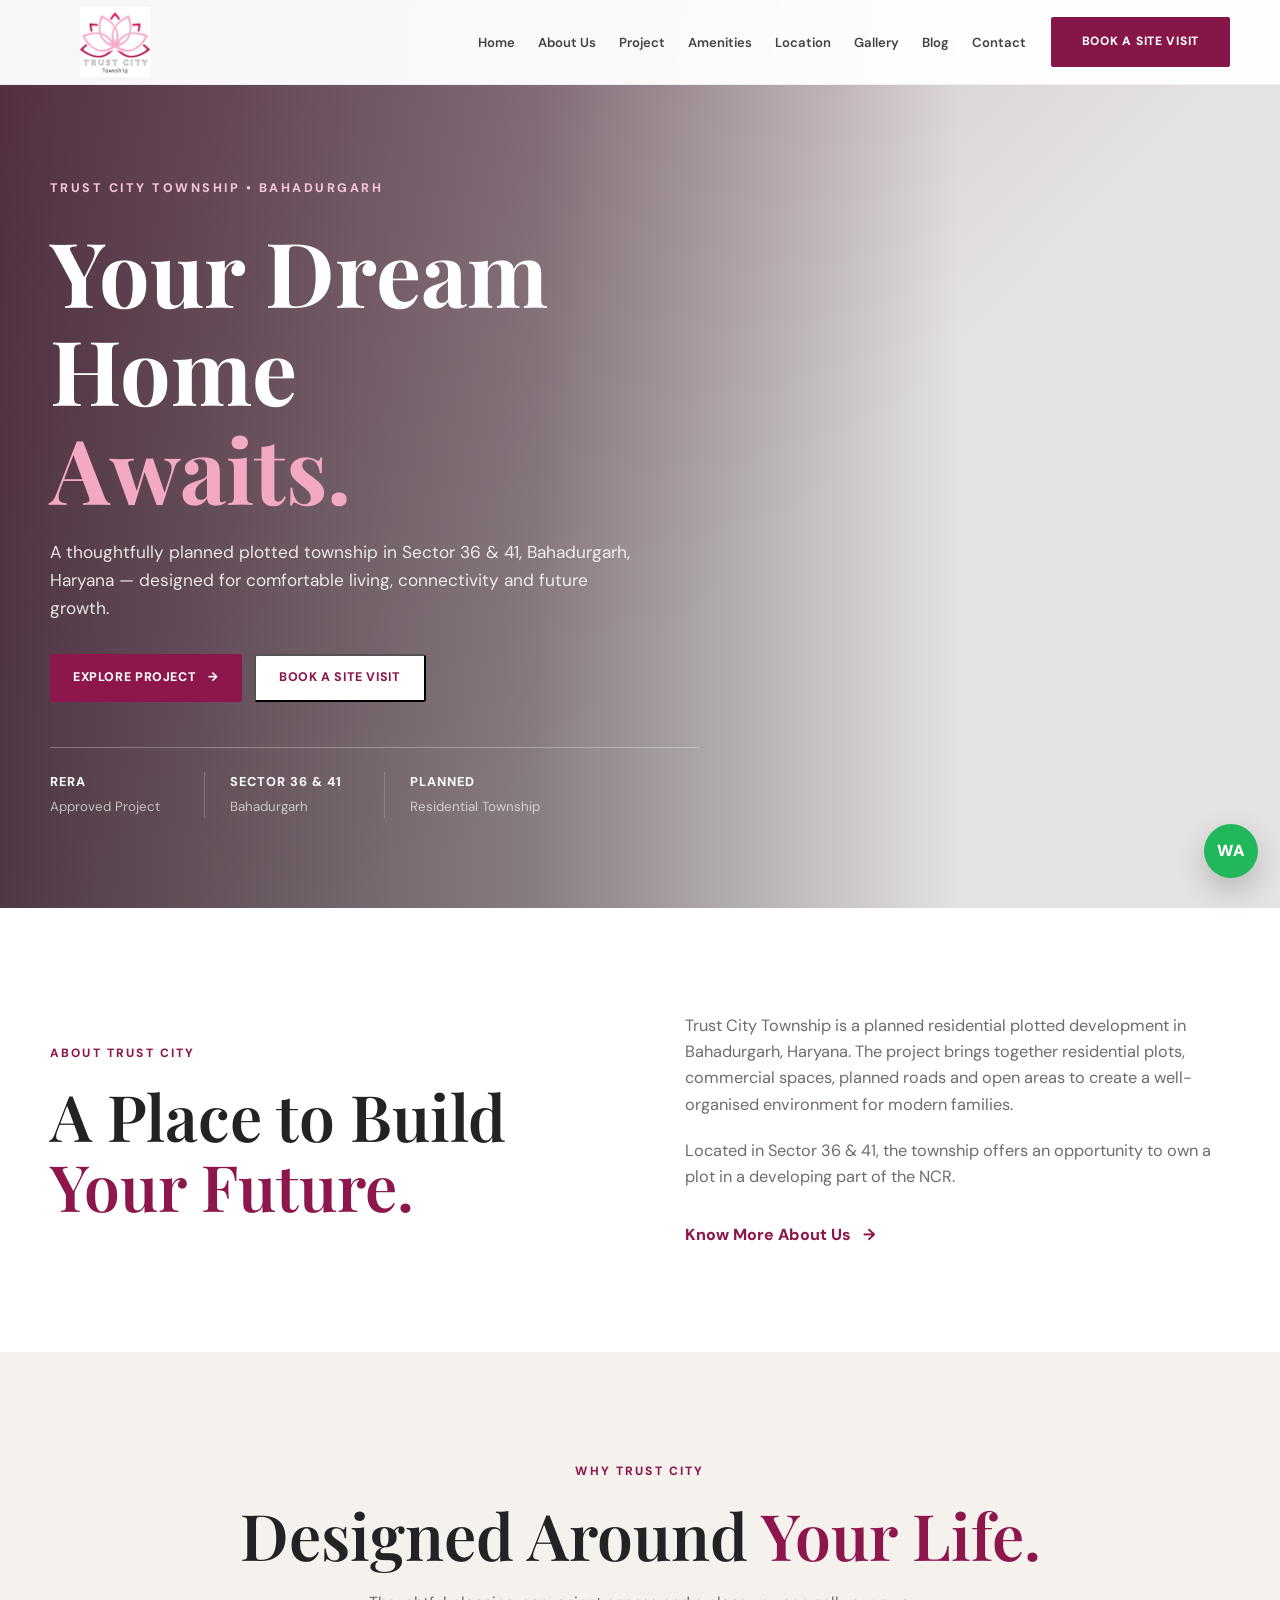
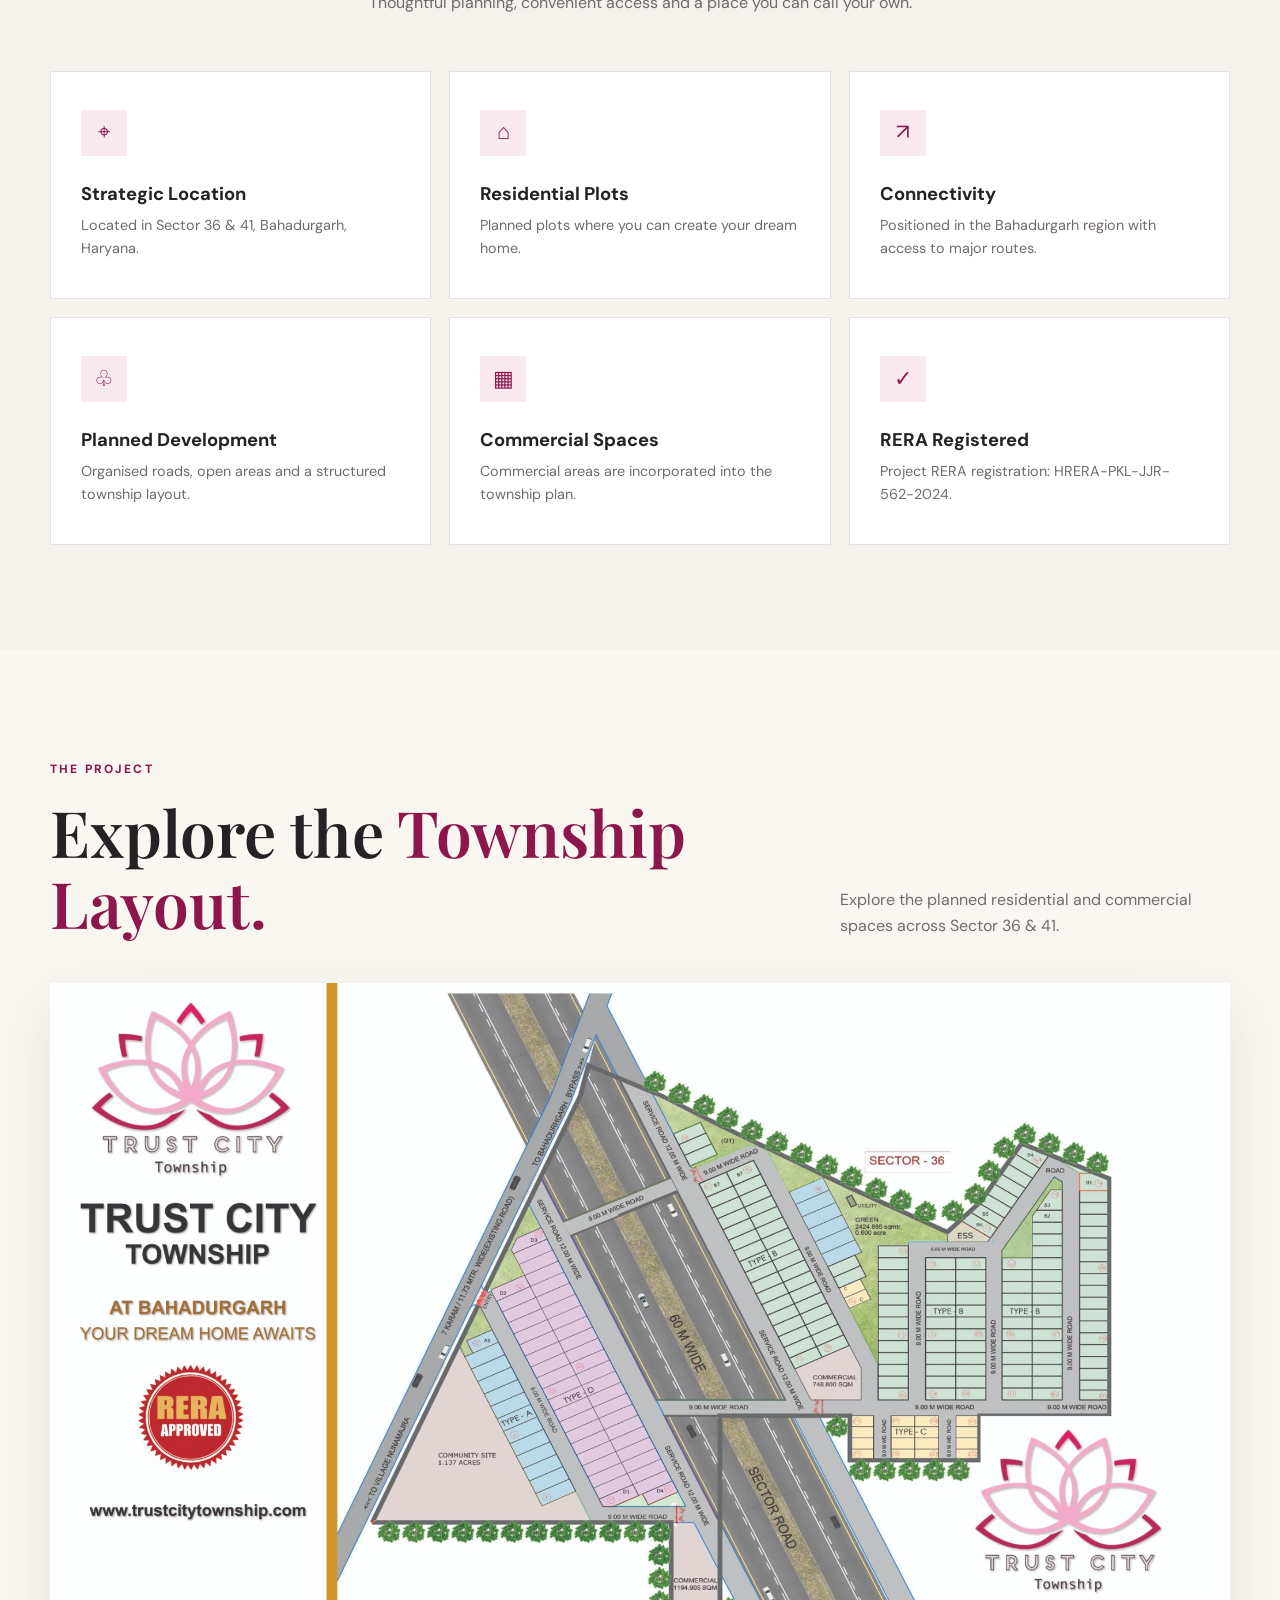
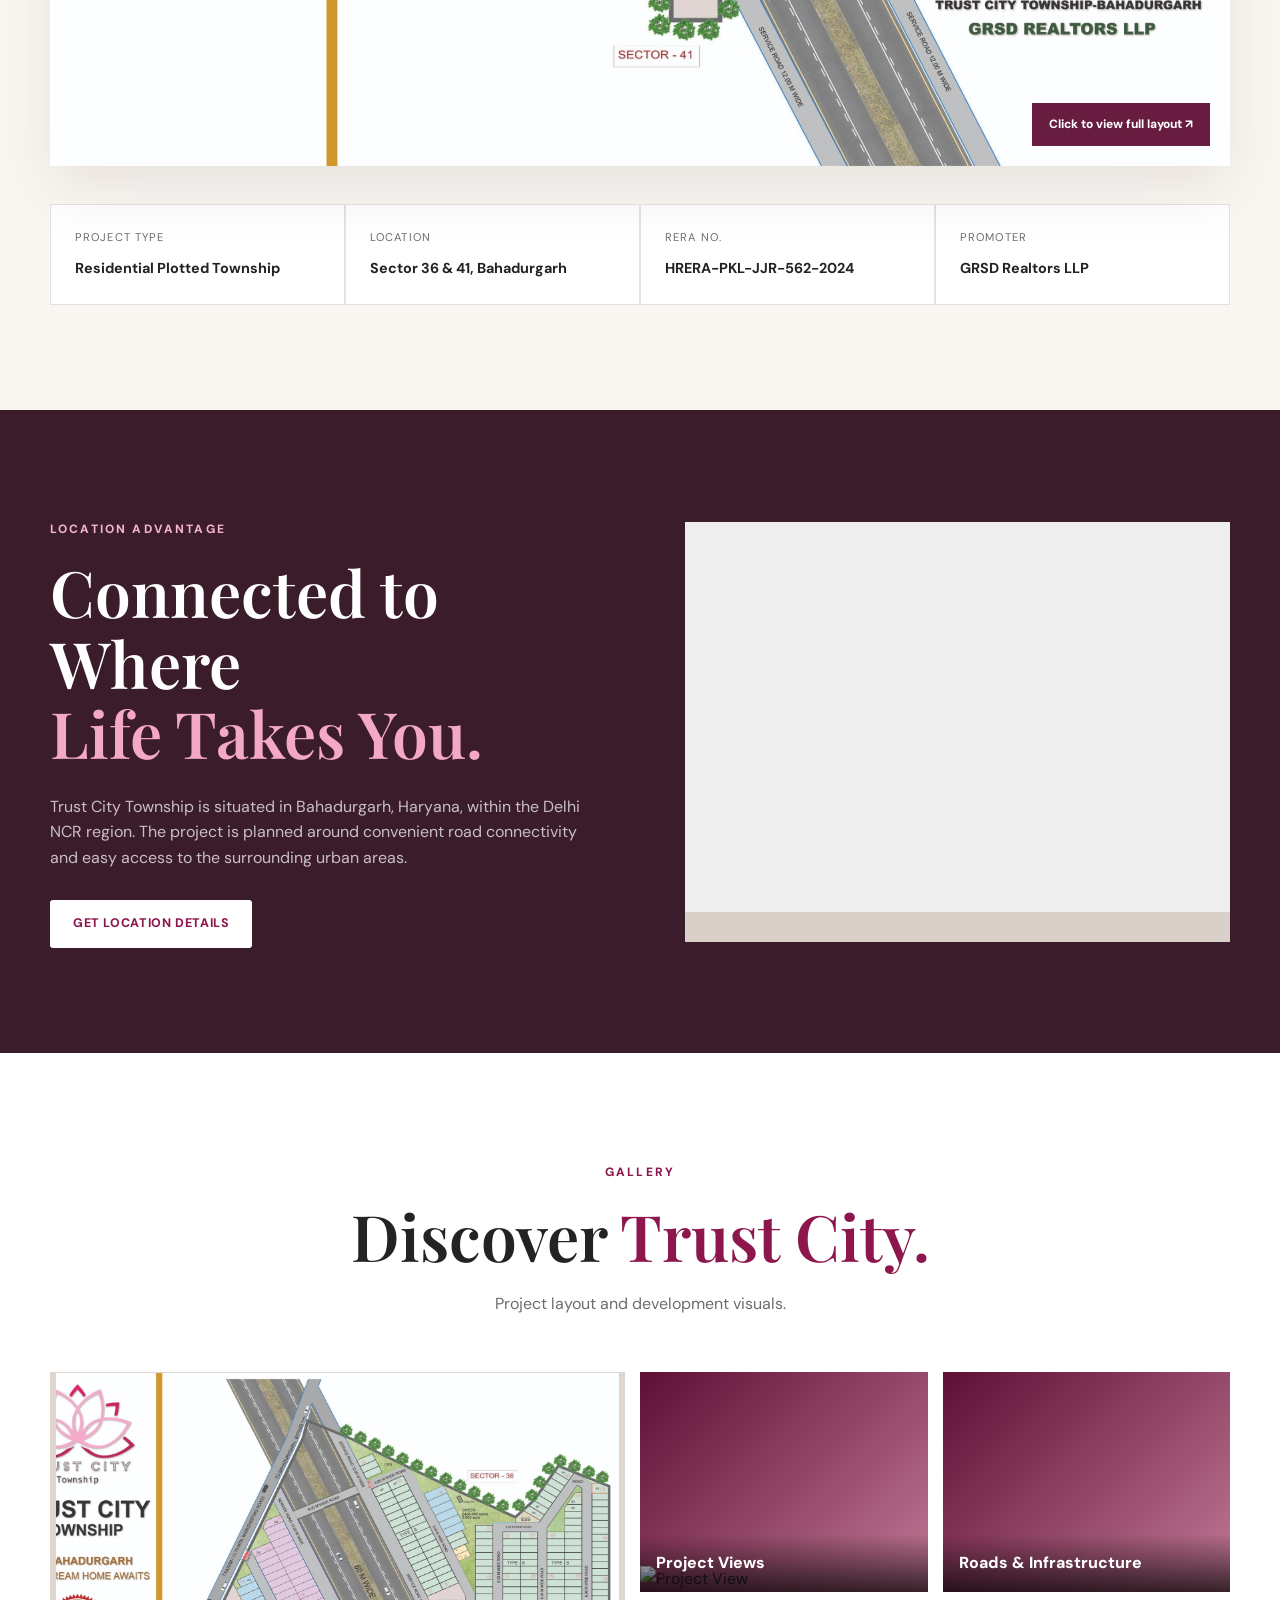
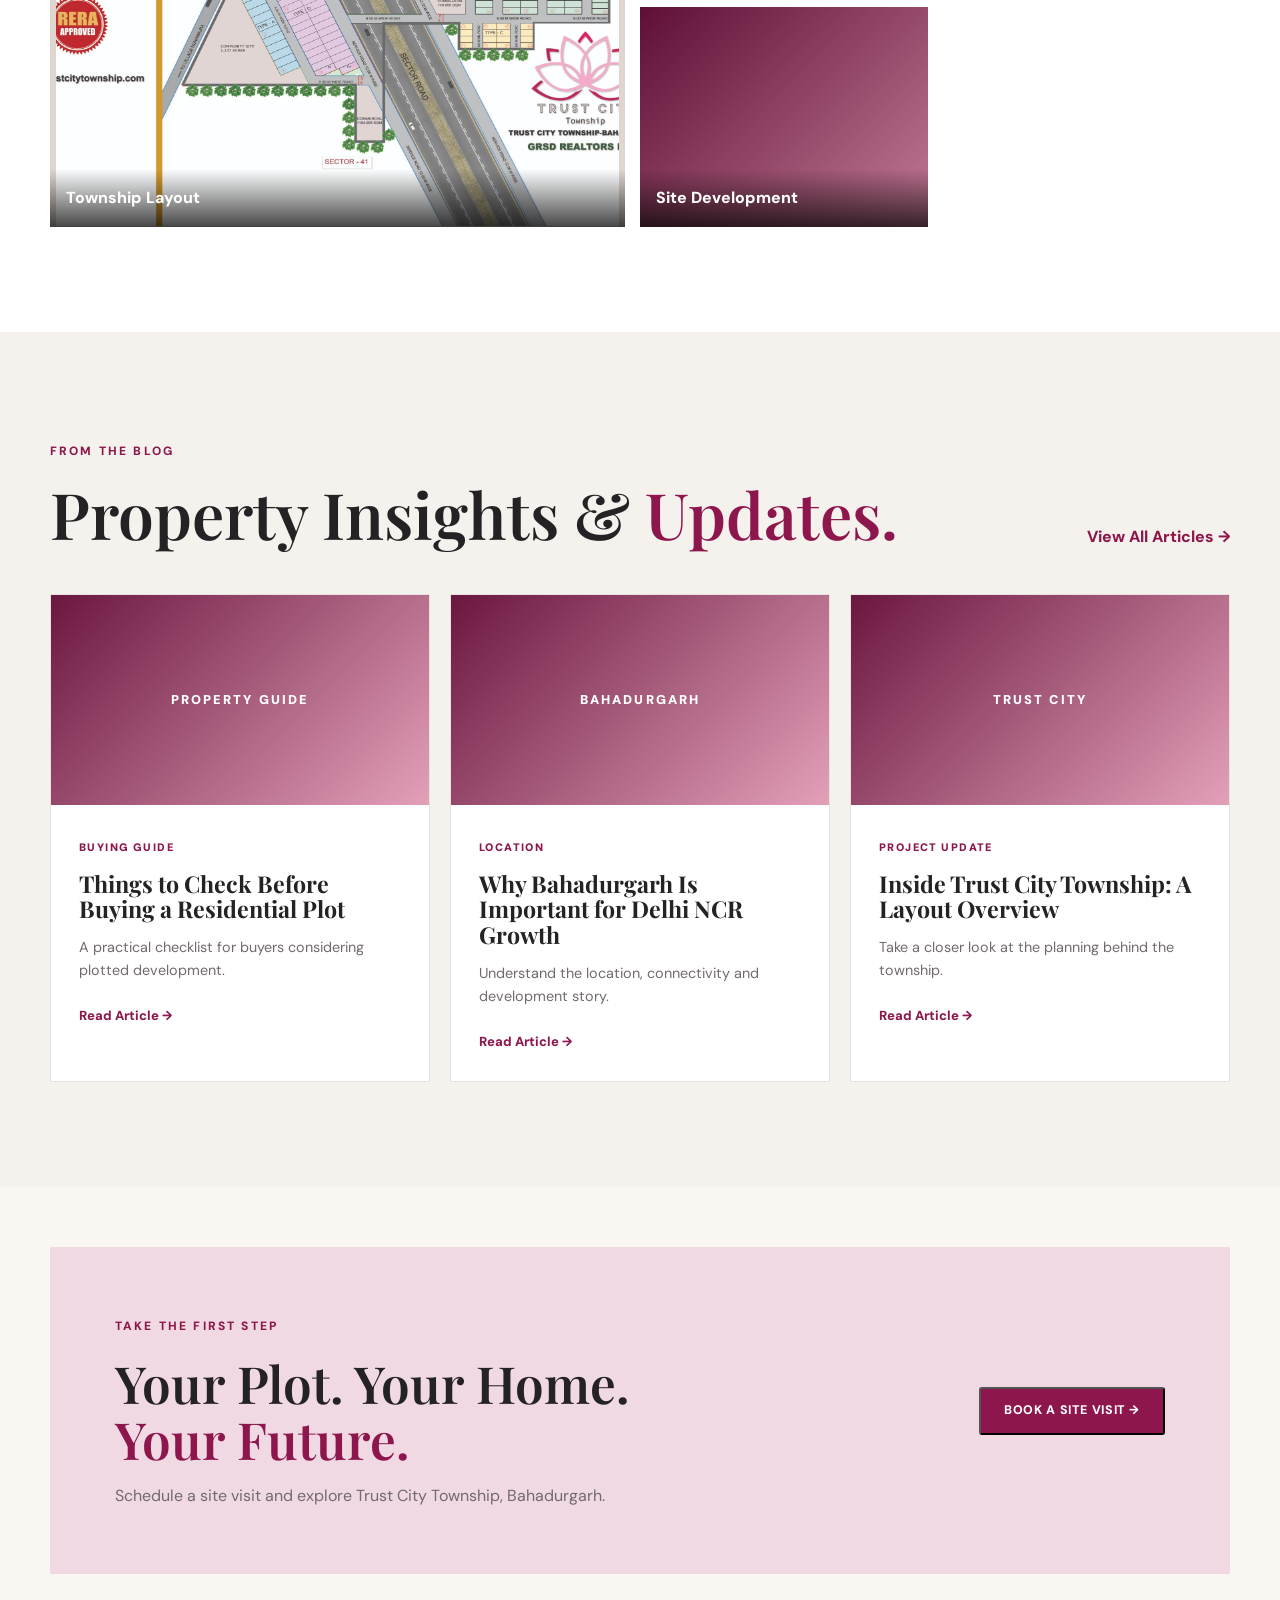
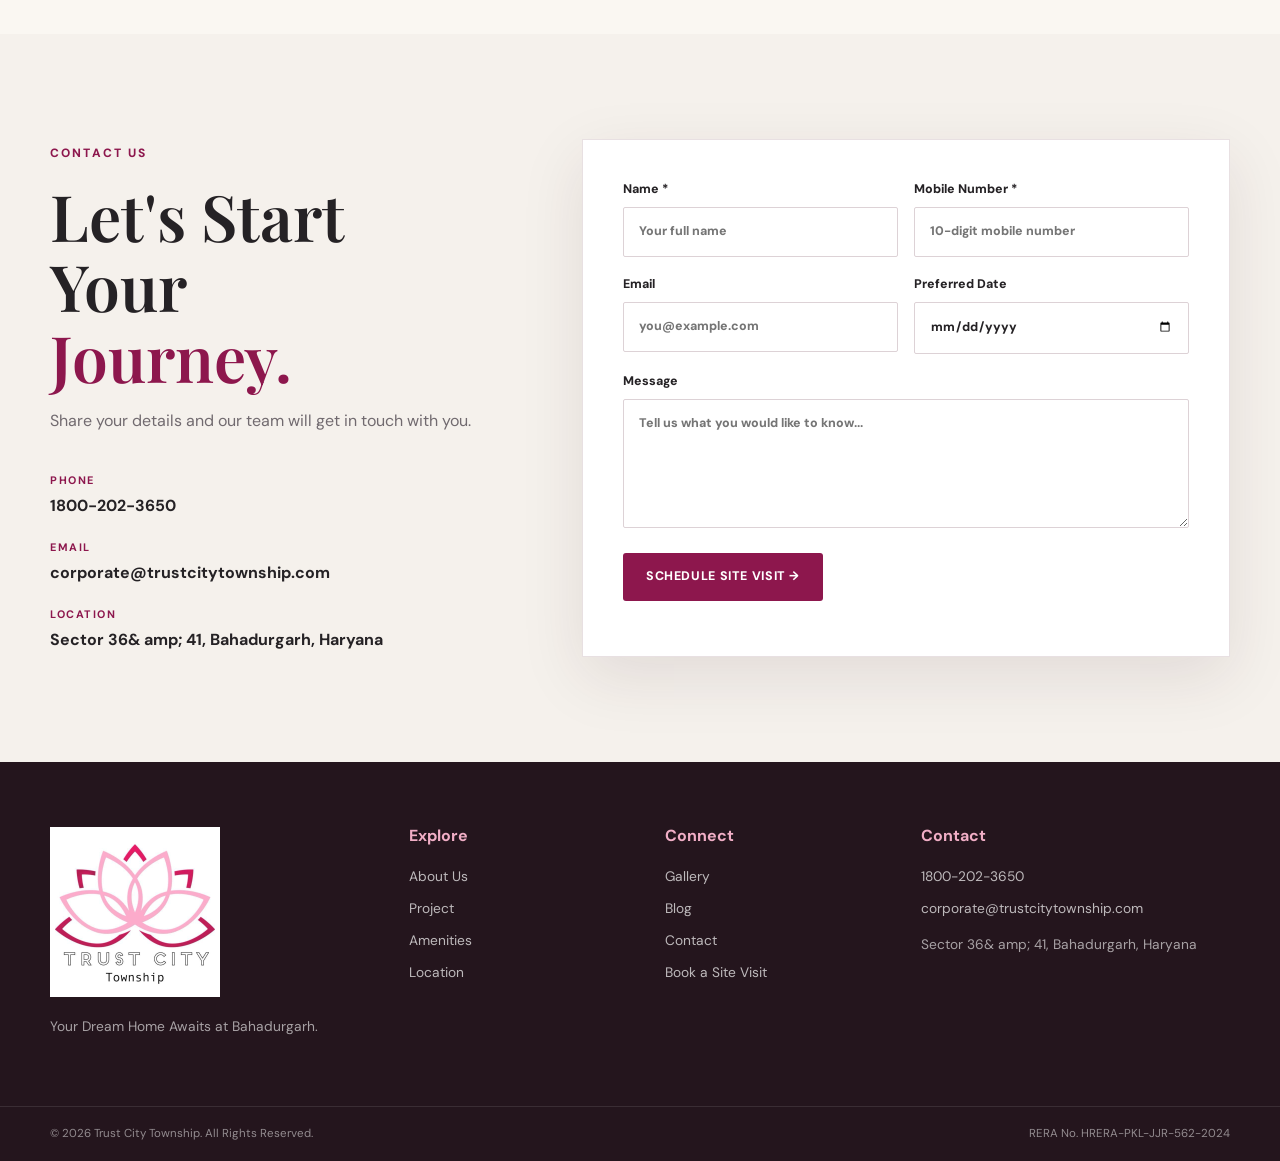
==== commit e9c63145: "UPDATE" ====
--- a/index.html
+++ b/index.html
@@ -446,7 +446,75 @@
     gap: 0;
   }
 
-}</style>
+}
+/* =========================================
+   HEADER SITE VISIT BUTTON
+   ========================================= */
+.nav-cta {
+  background: #861548;
+  color: #fff;
+  padding: 14px 30px;
+  border: 1px solid #861548;
+  font-family: "DM Sans", sans-serif;
+  font-size: 12px;
+  font-weight: 800;
+  text-transform: uppercase;
+  letter-spacing: .06em;
+  cursor: pointer;
+  border-radius: 2px;
+  transition: all .25s ease;
+  white-space: nowrap;
+}
+
+.nav-cta:hover {
+  background: #6d103b;
+  border-color: #6d103b;
+  color: #fff;
+  transform: translateY(-2px);
+  box-shadow: 0 8px 20px rgba(134,21,72,.18);
+}
+
+
+/* Keep popup-trigger buttons visually identical to the existing CTA links. */
+.hero-actions .btn,
+.cta-box .btn {
+  display: inline-flex;
+  align-items: center;
+  justify-content: center;
+  text-decoration: none;
+  font-family: inherit;
+  cursor: pointer;
+}
+
+
+/* =========================================
+   TRUST CITY EXACT GOOGLE MAP
+   ========================================= */
+.trust-city-map {
+  width: 100%;
+  min-height: 390px;
+  overflow: hidden;
+  position: relative;
+  background: #eee;
+}
+
+.trust-city-map iframe {
+  display: block;
+  width: 100%;
+  height: 390px;
+  min-height: 390px;
+  border: 0;
+}
+
+@media (max-width: 700px) {
+  .trust-city-map,
+  .trust-city-map iframe {
+    min-height: 320px;
+    height: 320px;
+  }
+}
+
+</style>
 
 <body>
   <header class="header" id="header">
@@ -490,7 +558,7 @@
           </p>
           <div class="hero-actions">
             <a class="btn btn-primary" href="project.html">Explore Project <span>→</span></a>
-            <a class="btn btn-light" href="contact.html">Book a Site Visit</a>
+            <button class="btn btn-light" type="button" onclick="openSiteVisit()">Book a Site Visit</button>
           </div>
 
           <div class="trust-strip">
@@ -604,14 +672,26 @@
             the Delhi NCR region. The project is planned around convenient
             road connectivity and easy access to the surrounding urban areas.
           </p>
-          <a class="btn btn-light" href="contact.html">Get Location Details</a>
+          <a class="btn btn-light"
+             href="https://www.google.com/maps/search/?api=1&query=28.682739481799977%2C76.87520127495863"
+             target="_blank"
+             rel="noopener noreferrer">
+            Get Location Details
+          </a>
         </div>
 
         <div class="location-card">
-          <div class="map-placeholder">
-            <div class="pin">●</div>
-            <div class="map-label">TRUST CITY TOWNSHIP</div>
-            <div class="map-sub">Sector 36 &amp; 41 • Bahadurgarh • Haryana</div>
+          <div class="map-placeholder trust-city-map">
+            <iframe
+              src="https://www.google.com/maps/embed?pb=!1m18!1m12!1m3!1d3167.5266396523743!2d76.87520127495863!3d28.682739481799977!2m3!1f0!2f0!3f0!3m2!1i1024!2i768!4f13.1!3m3!1m2!1s0x390d0b00430850e7%3A0x92b62a16340d4791!2sTrust%20City%20Township!5e1!3m2!1sen!2sin!4v1787307295213!5m2!1sen!2sin"
+              title="Trust City Township exact location on Google Maps"
+              width="600"
+              height="450"
+              style="border:0;"
+              allowfullscreen=""
+              loading="lazy"
+              referrerpolicy="strict-origin-when-cross-origin">
+            </iframe>
           </div>
         </div>
       </div>
@@ -686,7 +766,7 @@
           <h2>Your Plot. Your Home.<br><em>Your Future.</em></h2>
           <p>Schedule a site visit and explore Trust City Township, Bahadurgarh.</p>
         </div>
-        <a class="btn btn-primary" href="#enquiry">Book a Site Visit →</a>
+        <button class="btn btn-primary" type="button" onclick="openSiteVisit()">Book a Site Visit →</button>
       </div>
     </section>
 
@@ -749,7 +829,7 @@
         <a href="#gallery">Gallery</a>
         <a href="#blog">Blog</a>
         <a href="#contact">Contact</a>
-        <a href="#enquiry">Book a Site Visit</a>
+        <a href="#" onclick="openSiteVisit(); return false;">Book a Site Visit</a>
       </div>
       <div>
         <h4>Contact</h4>
@@ -766,6 +846,145 @@
     </div>
   </footer>
 
+
+  <!-- =========================================
+       BOOK A SITE VISIT POPUP
+       ========================================= -->
+  <div class="site-visit-overlay" id="siteVisitOverlay" aria-hidden="true">
+    <div class="site-visit-popup" role="dialog" aria-modal="true" aria-labelledby="siteVisitTitle">
+
+      <button class="site-visit-close" type="button" id="siteVisitClose" aria-label="Close">
+        &times;
+      </button>
+
+      <div class="site-visit-left">
+        <span class="site-visit-label">TRUST CITY TOWNSHIP</span>
+
+        <h2 id="siteVisitTitle">
+          Visit Your <em>Future Home.</em>
+        </h2>
+
+        <p>
+          Plan a visit to Trust City Township, Bahadurgarh and explore
+          the project, location and available residential plots with our team.
+        </p>
+
+        <div class="visit-benefits">
+          <div class="visit-benefit">
+            <span class="visit-check">✓</span>
+            <span>Explore the township layout</span>
+          </div>
+
+          <div class="visit-benefit">
+            <span class="visit-check">✓</span>
+            <span>Get plot &amp; project details</span>
+          </div>
+
+          <div class="visit-benefit">
+            <span class="visit-check">✓</span>
+            <span>Understand location &amp; connectivity</span>
+          </div>
+
+          <div class="visit-benefit">
+            <span class="visit-check">✓</span>
+            <span>Meet our site team</span>
+          </div>
+        </div>
+      </div>
+
+      <div class="site-visit-right">
+        <h3>Book a Site Visit</h3>
+        <p>Fill in your details and choose your preferred visit time.</p>
+
+        <form id="siteVisitForm">
+
+          <div class="visit-form-group">
+            <label for="visitName">Full Name *</label>
+            <input
+              type="text"
+              id="visitName"
+              name="name"
+              placeholder="Enter your full name"
+              autocomplete="name"
+              required
+            />
+          </div>
+
+          <div class="visit-form-group">
+            <label for="visitPhone">Mobile Number *</label>
+            <input
+              type="tel"
+              id="visitPhone"
+              name="phone"
+              placeholder="Enter 10-digit mobile number"
+              inputmode="numeric"
+              maxlength="10"
+              autocomplete="tel"
+              required
+            />
+          </div>
+
+          <div class="visit-form-group">
+            <label for="visitEmail">Email Address</label>
+            <input
+              type="email"
+              id="visitEmail"
+              name="email"
+              placeholder="Enter your email address"
+              autocomplete="email"
+            />
+          </div>
+
+          <div class="visit-form-row">
+            <div class="visit-form-group">
+              <label for="visitDate">Preferred Date *</label>
+              <input type="date" id="visitDate" name="date" required />
+            </div>
+
+            <div class="visit-form-group">
+              <label for="visitTime">Preferred Time *</label>
+              <select id="visitTime" name="time" required>
+                <option value="">Select time</option>
+                <option value="09:00 AM">09:00 AM</option>
+                <option value="10:00 AM">10:00 AM</option>
+                <option value="11:00 AM">11:00 AM</option>
+                <option value="12:00 PM">12:00 PM</option>
+                <option value="01:00 PM">01:00 PM</option>
+                <option value="02:00 PM">02:00 PM</option>
+                <option value="03:00 PM">03:00 PM</option>
+                <option value="04:00 PM">04:00 PM</option>
+                <option value="05:00 PM">05:00 PM</option>
+                <option value="06:00 PM">06:00 PM</option>
+              </select>
+            </div>
+          </div>
+
+          <div class="visit-form-group">
+            <label for="visitMessage">Message</label>
+            <textarea
+              id="visitMessage"
+              name="message"
+              placeholder="Any specific requirement?"
+            ></textarea>
+          </div>
+
+          <button class="visit-submit" type="submit">
+            Confirm My Site Visit →
+          </button>
+
+          <p class="visit-note">
+            Your details will be used only to contact you regarding your site visit.
+          </p>
+
+          <p id="siteVisitSuccess" style="display:none; margin:12px 0 0; text-align:center; color:#861548; font-size:12px; font-weight:700;">
+            Thank you! Your site visit request has been received.
+          </p>
+
+        </form>
+      </div>
+    </div>
+  </div>
+
   <div class="modal" id="imageModal" aria-hidden="true">
     <button class="modal-close" id="modalClose" aria-label="Close">×</button>
     <img id="modalImage" src="" alt="Trust City Township layout" />
@@ -775,6 +994,114 @@
     WA
   </a>
 
+
+<script>
+/* =========================================
+   BOOK A SITE VISIT POPUP
+   ========================================= */
+(function () {
+  const overlay = document.getElementById("siteVisitOverlay");
+  const closeBtn = document.getElementById("siteVisitClose");
+  const form = document.getElementById("siteVisitForm");
+  const success = document.getElementById("siteVisitSuccess");
+  const dateInput = document.getElementById("visitDate");
+
+  if (!overlay) return;
+
+  // Prevent selecting a date in the past.
+  if (dateInput) {
+    const today = new Date();
+    const yyyy = today.getFullYear();
+    const mm = String(today.getMonth() + 1).padStart(2, "0");
+    const dd = String(today.getDate()).padStart(2, "0");
+    dateInput.min = `${yyyy}-${mm}-${dd}`;
+  }
+
+  window.openSiteVisit = function () {
+    overlay.classList.add("show");
+    overlay.setAttribute("aria-hidden", "false");
+    document.body.style.overflow = "hidden";
+
+    setTimeout(function () {
+      const name = document.getElementById("visitName");
+      if (name) name.focus();
+    }, 250);
+  };
+
+  window.closeSiteVisit = function () {
+    overlay.classList.remove("show");
+    overlay.setAttribute("aria-hidden", "true");
+    document.body.style.overflow = "";
+
+    if (success) {
+      success.style.display = "none";
+    }
+  };
+
+  if (closeBtn) {
+    closeBtn.addEventListener("click", window.closeSiteVisit);
+  }
+
+  // Close when clicking the dark background.
+  overlay.addEventListener("click", function (event) {
+    if (event.target === overlay) {
+      window.closeSiteVisit();
+    }
+  });
+
+  // Close with Escape.
+  document.addEventListener("keydown", function (event) {
+    if (event.key === "Escape" && overlay.classList.contains("show")) {
+      window.closeSiteVisit();
+    }
+  });
+
+  // Keep phone input to digits only.
+  const phone = document.getElementById("visitPhone");
+  if (phone) {
+    phone.addEventListener("input", function () {
+      this.value = this.value.replace(/\D/g, "").slice(0, 10);
+    });
+  }
+
+  // Front-end form handling.
+  // This validates the request and shows confirmation without changing the
+  // existing website theme. Connect this handler to your backend/email/CRM
+  // later if you want the enquiry to be stored or sent automatically.
+  if (form) {
+    form.addEventListener("submit", function (event) {
+      event.preventDefault();
+
+      if (!form.checkValidity()) {
+        form.reportValidity();
+        return;
+      }
+
+      const phoneValue = phone ? phone.value.trim() : "";
+      if (!/^[6-9]\d{9}$/.test(phoneValue)) {
+        alert("Please enter a valid 10-digit Indian mobile number.");
+        if (phone) phone.focus();
+        return;
+      }
+
+      if (success) {
+        success.style.display = "block";
+      }
+
+      form.reset();
+
+      if (dateInput) {
+        const today = new Date();
+        const yyyy = today.getFullYear();
+        const mm = String(today.getMonth() + 1).padStart(2, "0");
+        const dd = String(today.getDate()).padStart(2, "0");
+        dateInput.min = `${yyyy}-${mm}-${dd}`;
+      }
+    });
+  }
+})();
+</script>
+
   <script src="script.js"></script>
 </body>
-</html>
+</html>
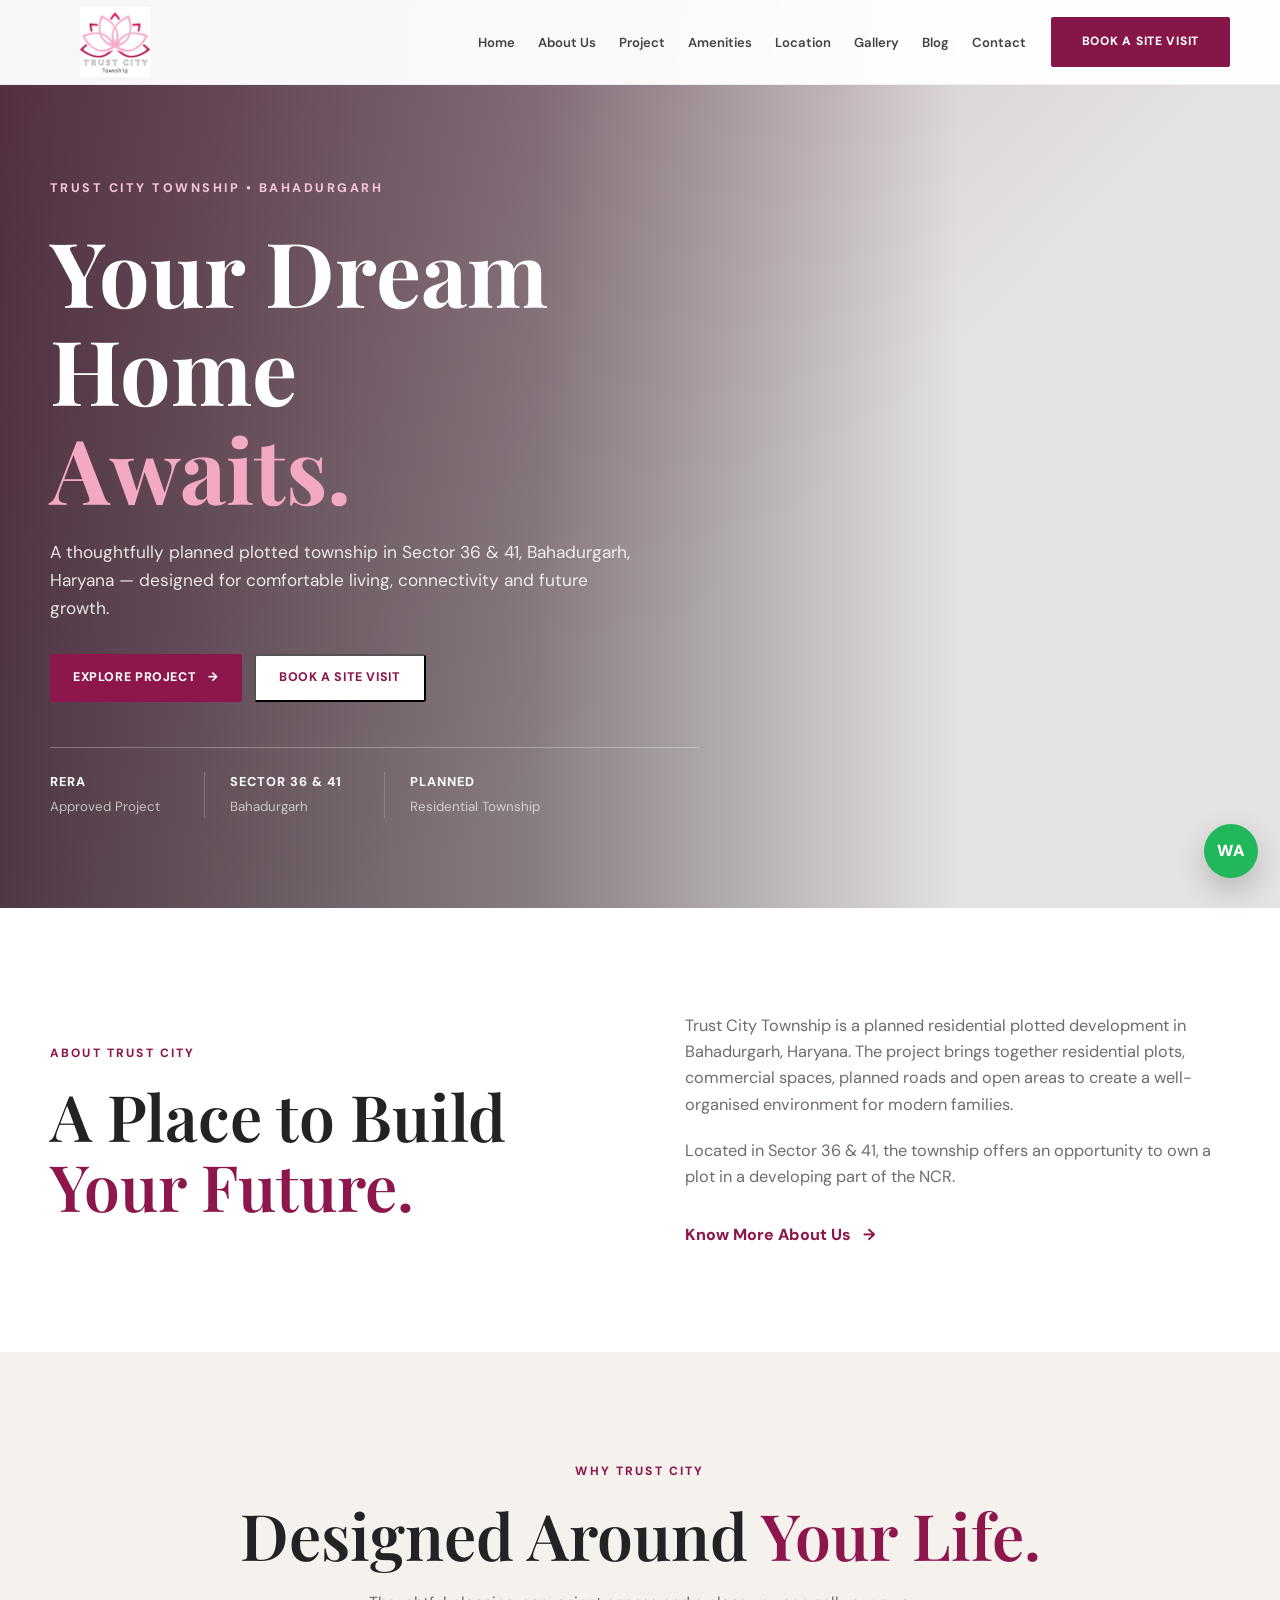
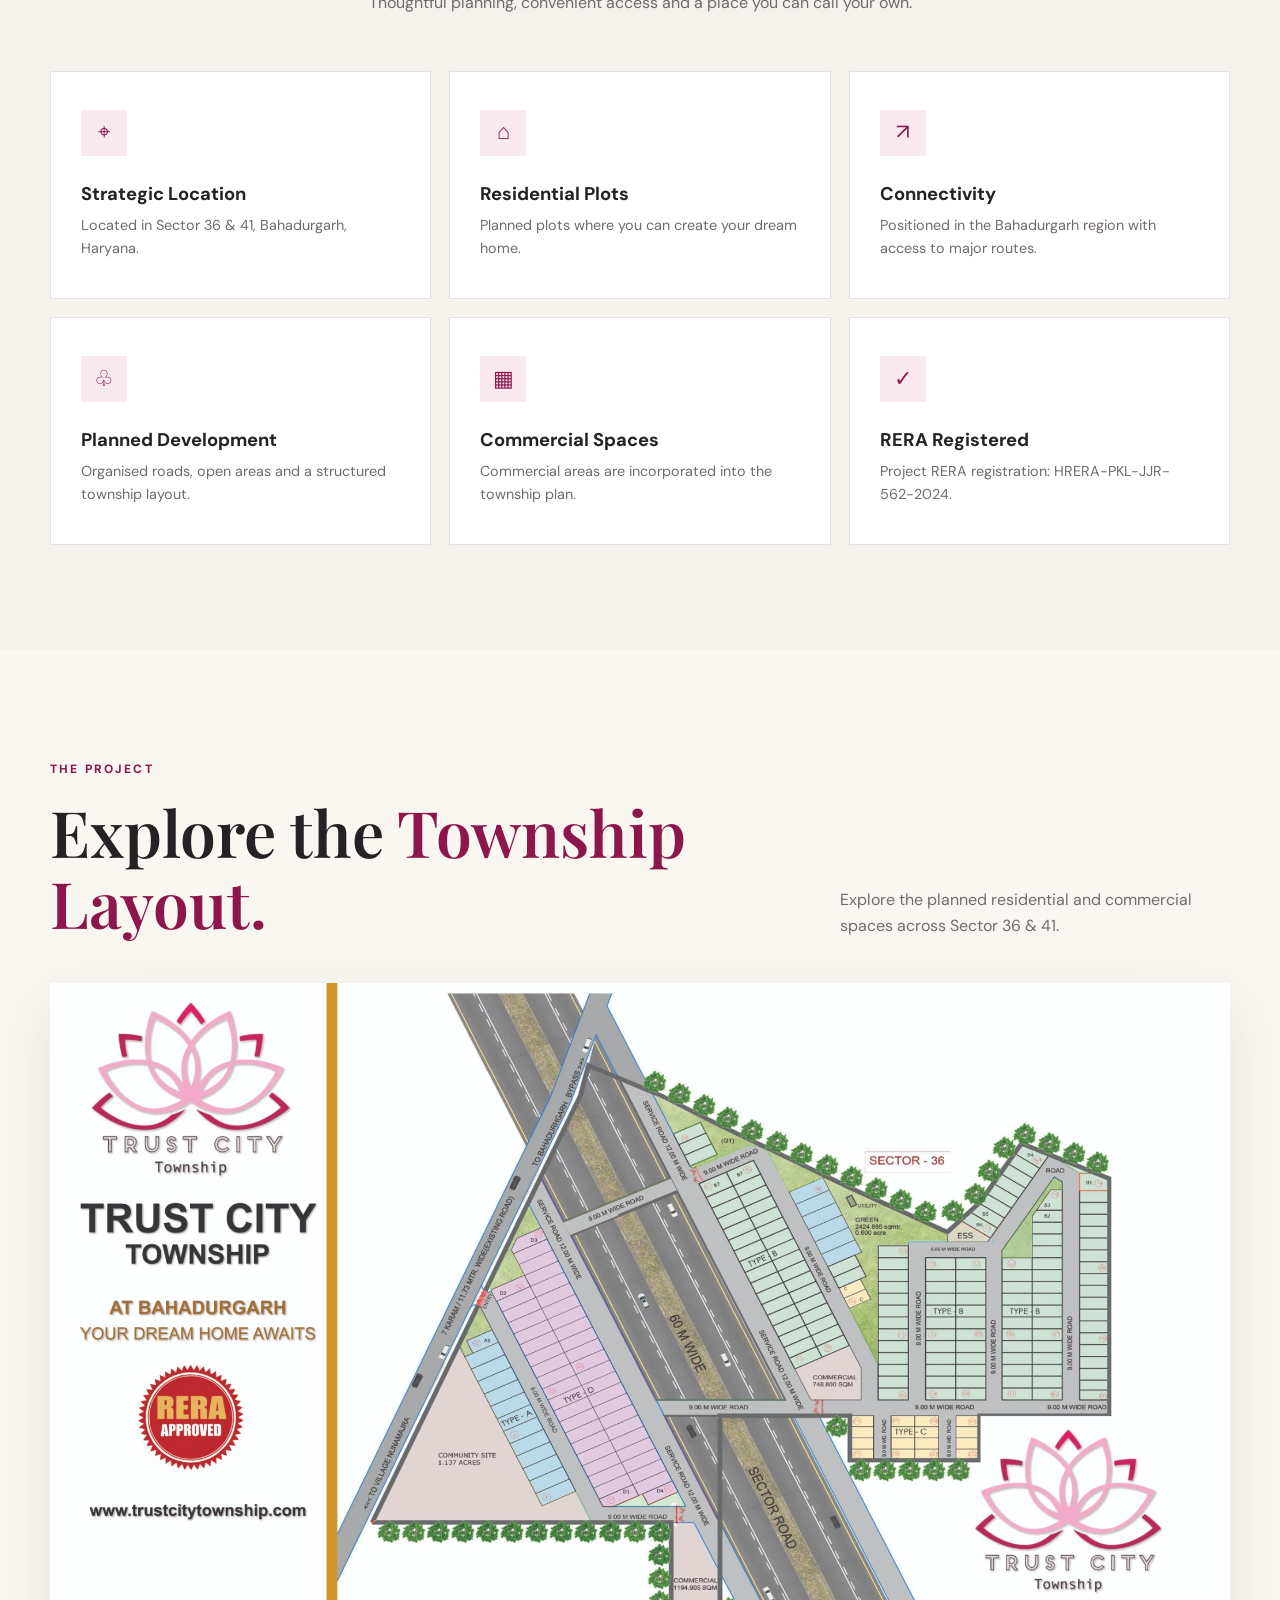
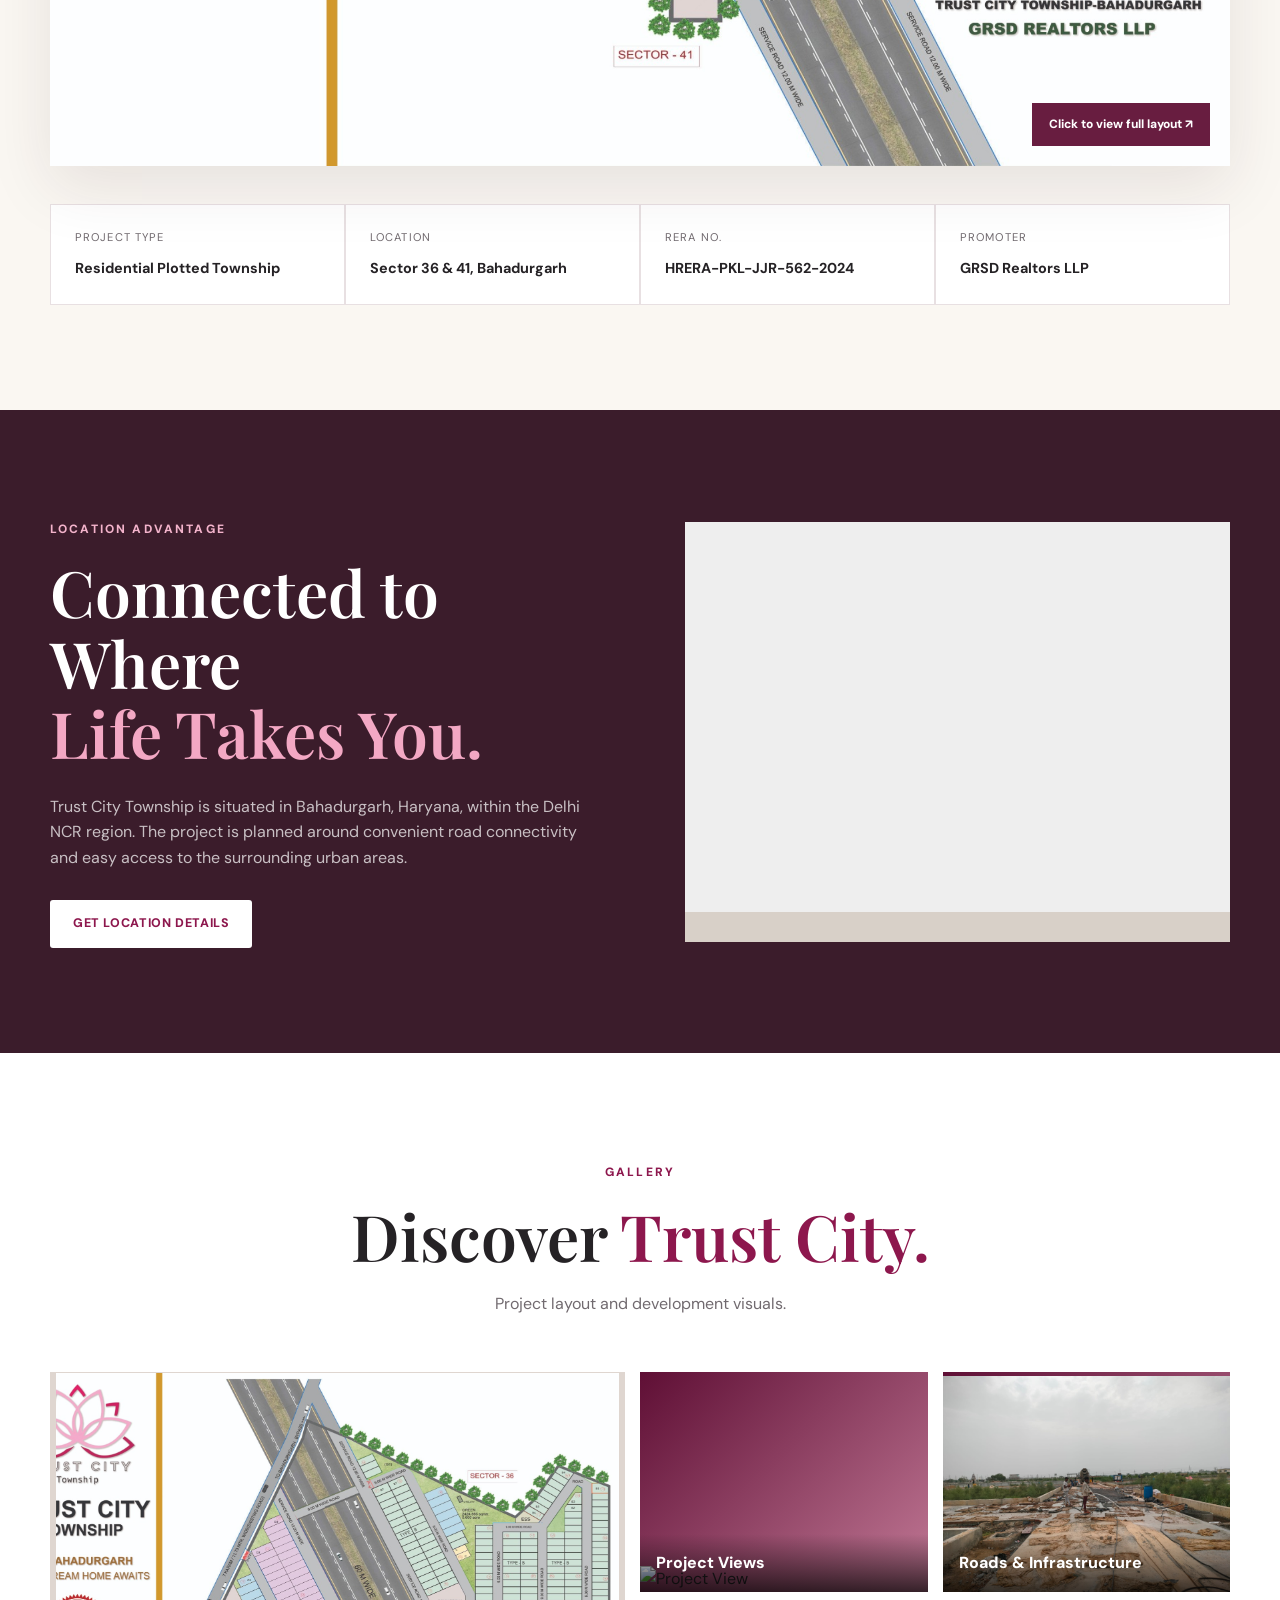
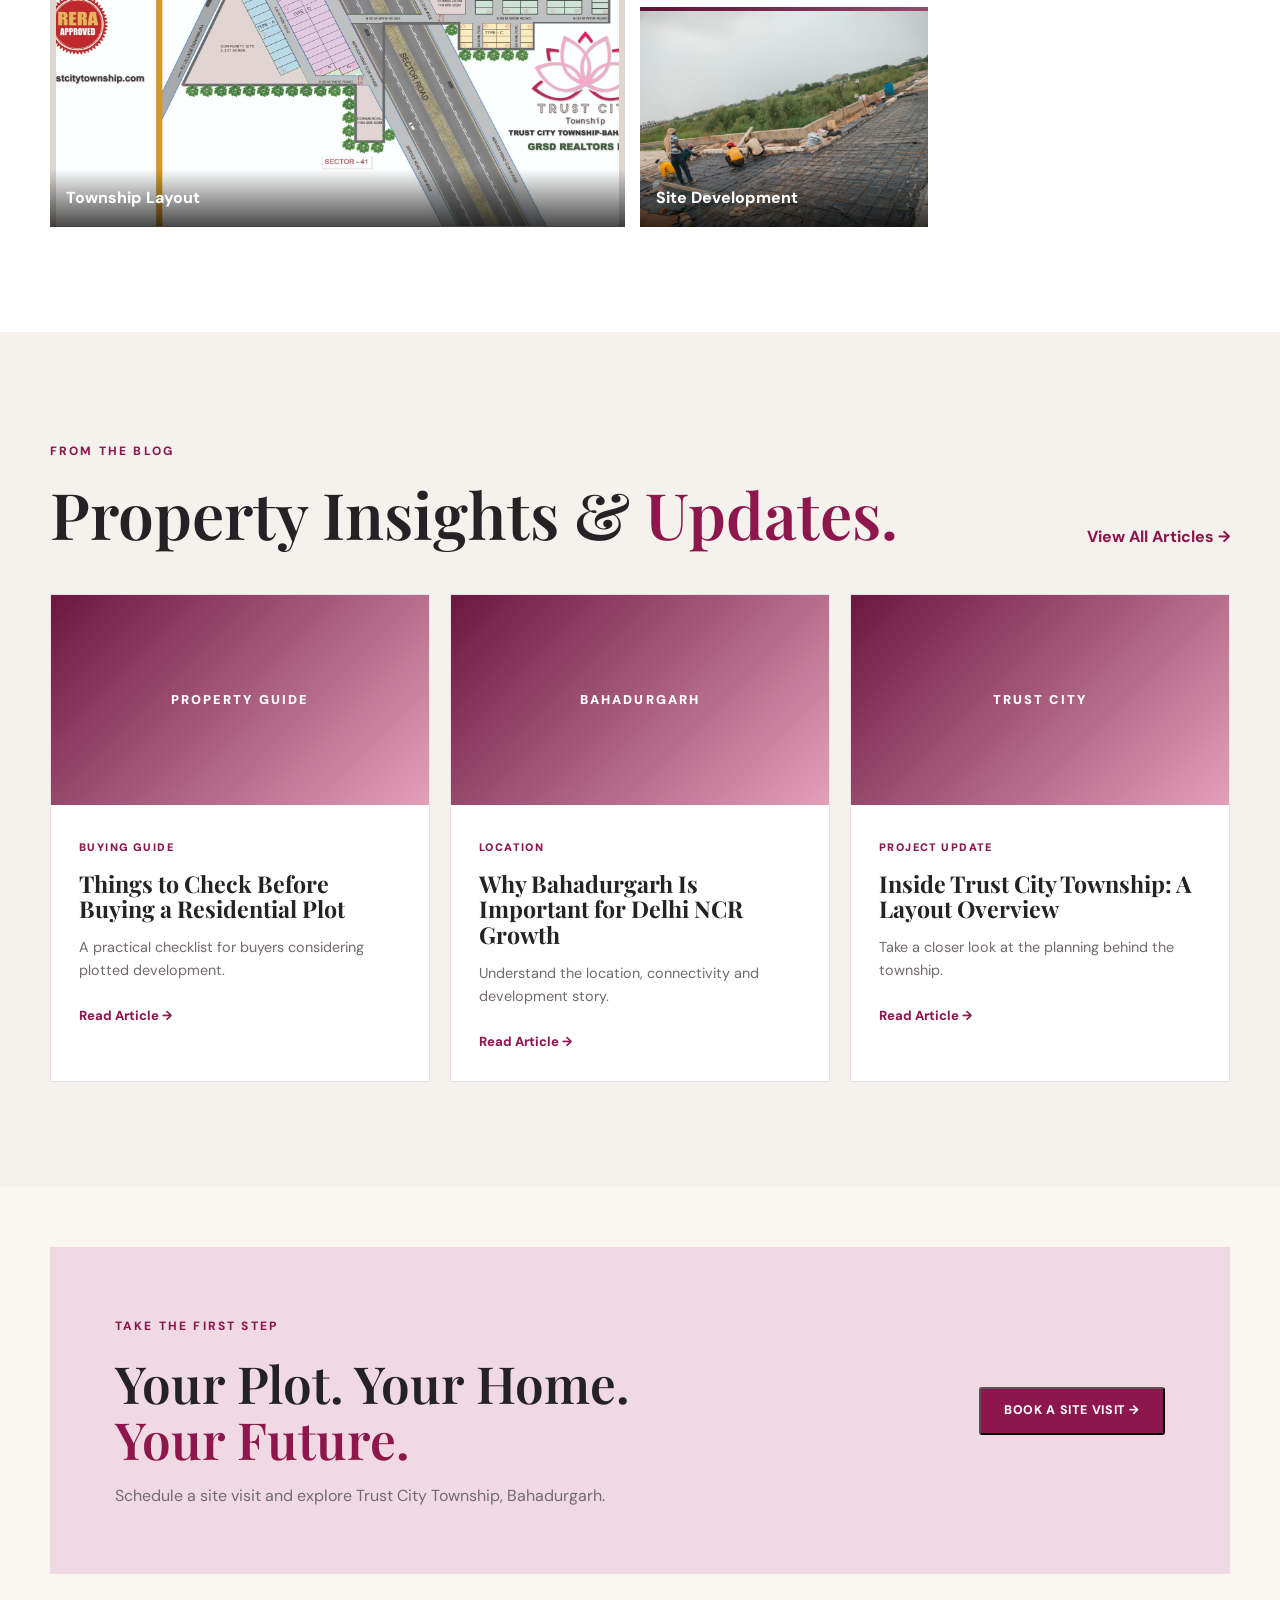
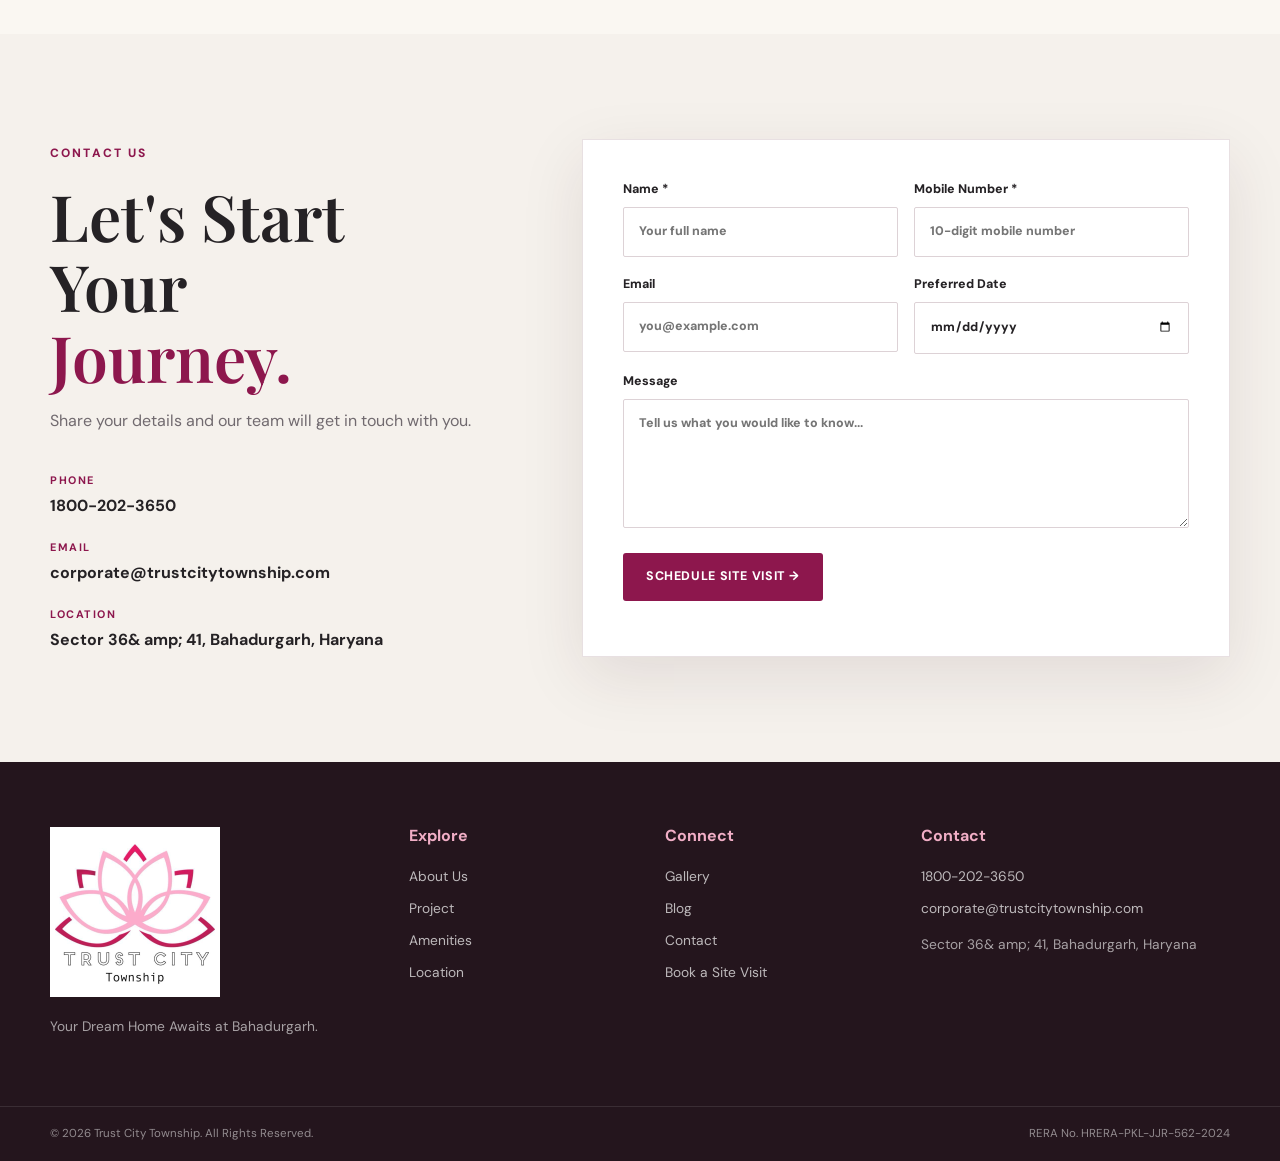
==== commit ad4bf437: "update" ====
--- a/index.html
+++ b/index.html
@@ -706,13 +706,13 @@
         </div>
 
         <div class="gallery-grid">
-          <button class="gallery-item gallery-large" data-image="assets/GRSD Day_page-0001 (2) (1).jpg" aria-label="View full township layout">
+          <button class="gallery-item gallery-large" data-image="assets/trust-city-layout.jpg" aria-label="View full township layout">
             <img src="assets/trust-city-layout.jpg" alt="Trust City township layout" />
             <span>Township Layout</span>
           </button>
           <div class="gallery-placeholder"><img src="assets/GRSD Day_page-0001 (2) (1).jpg" alt="Project View"><span>Project Views</span></div>
-          <div class="gallery-placeholder"><span>Roads &amp; Infrastructure</span></div>
-          <div class="gallery-placeholder"><span>Site Development</span></div>
+          <div class="gallery-placeholder"><img src="assets/road and infrastructure.jpeg" alt="Project View"><span>Roads &amp; Infrastructure</span></div>
+          <div class="gallery-placeholder"><img src="assets/sitedevelopment.jpeg" alt="Site Development"><span>Site Development</span></div>
         </div>
       </div>
     </section>
